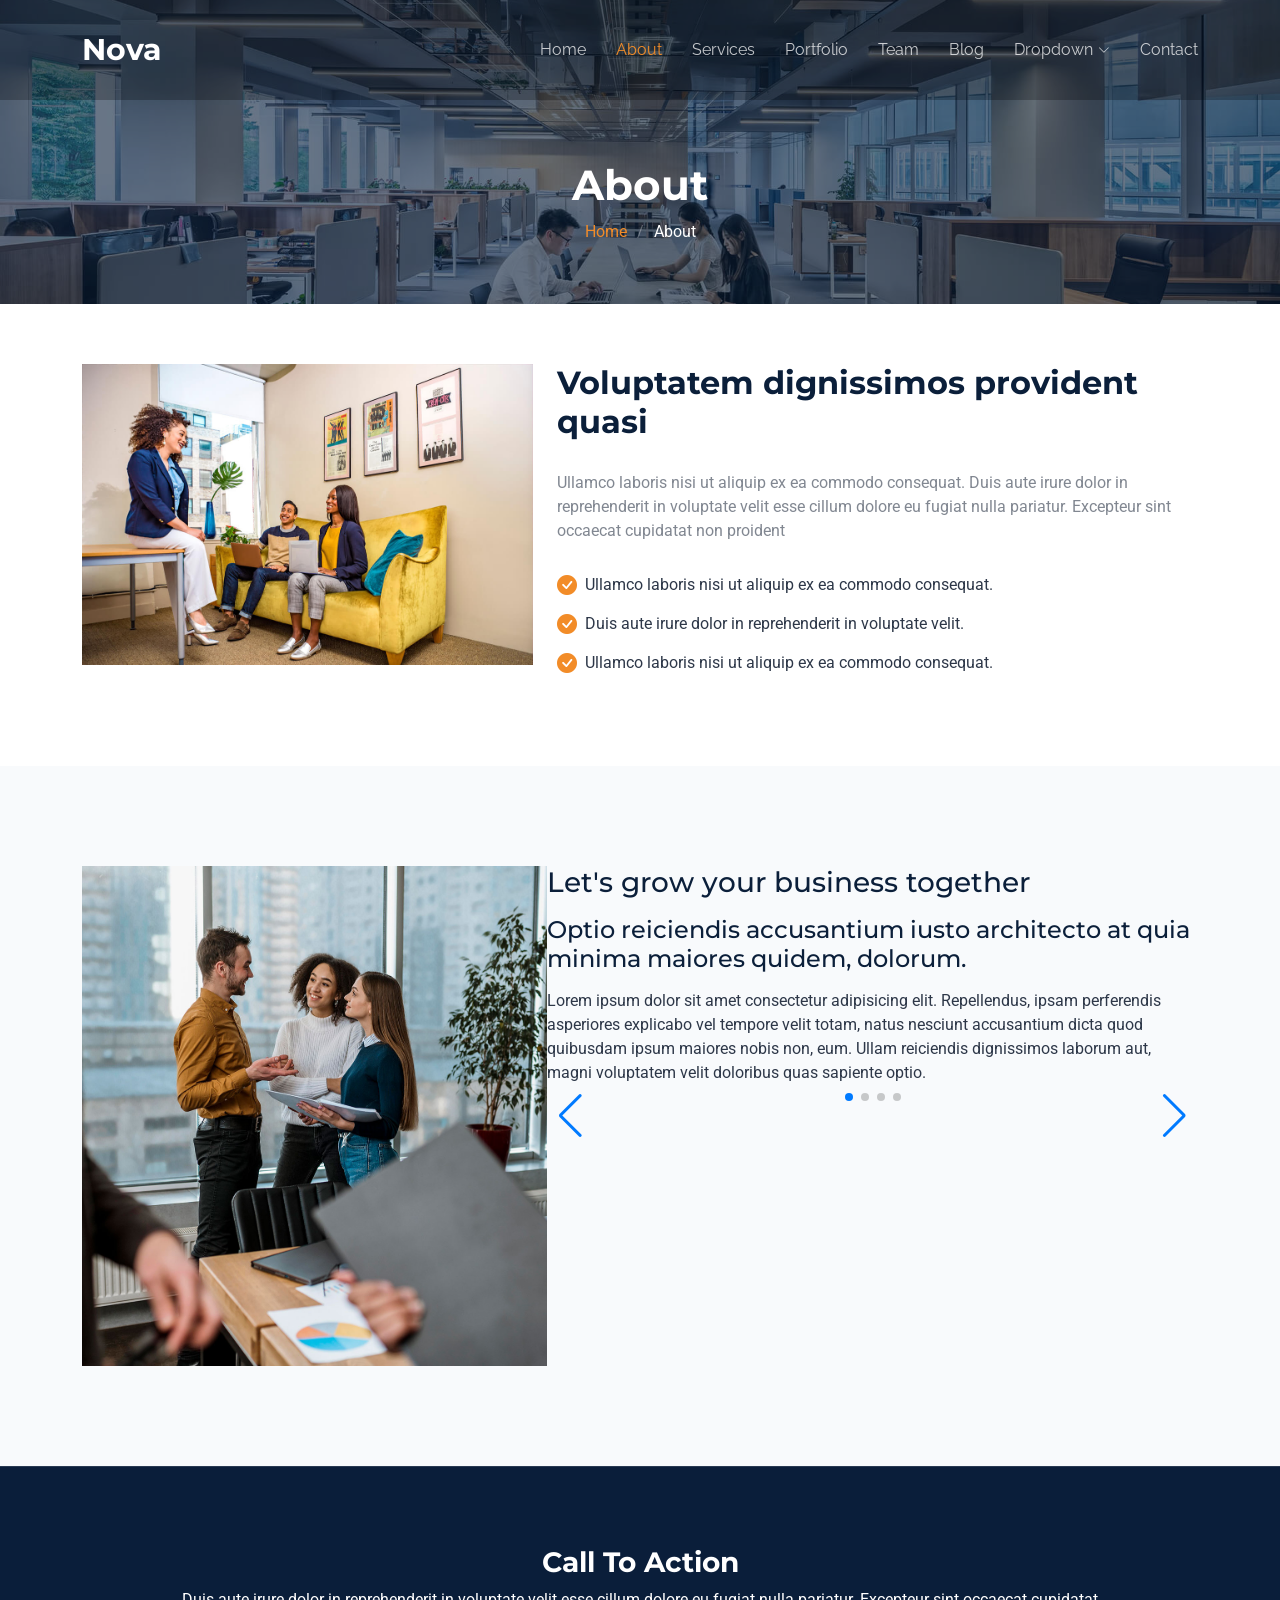
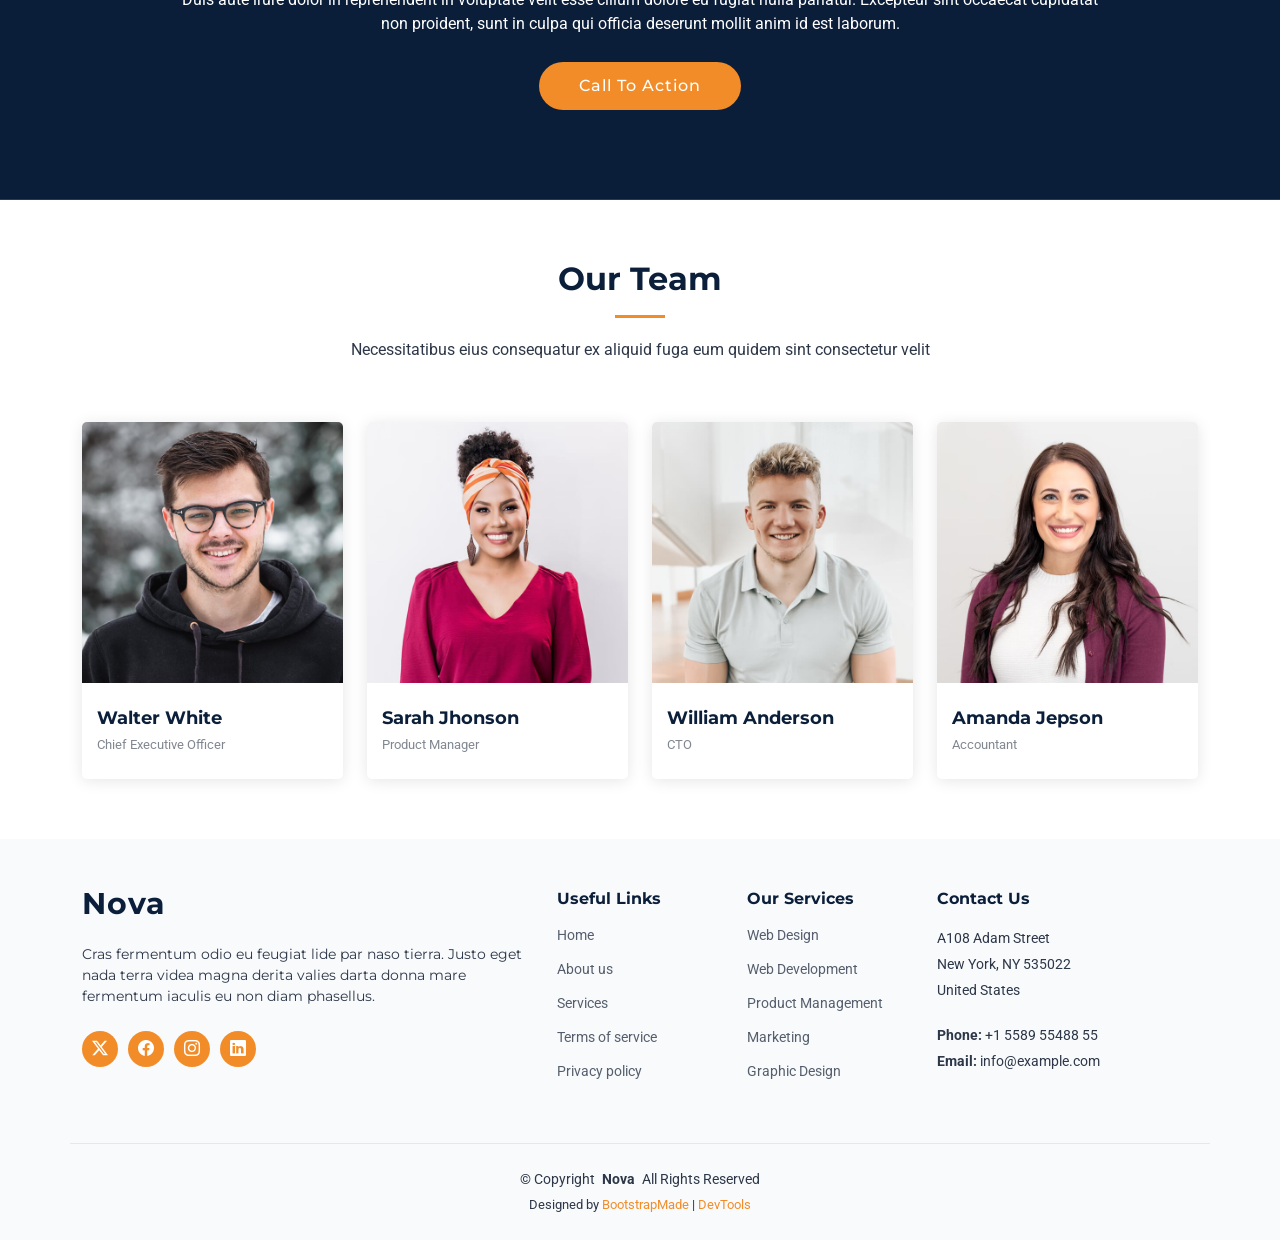
==== about.html @ e7bda5a2 "Added all project files" ====
<!DOCTYPE html>
<html lang="en">

<head>
  <meta charset="utf-8">
  <meta content="width=device-width, initial-scale=1.0" name="viewport">
  <title>About - Nova Bootstrap Template</title>
  <meta name="description" content="">
  <meta name="keywords" content="">

  <!-- Favicons -->
  <link href="assets/img/favicon.png" rel="icon">
  <link href="assets/img/apple-touch-icon.png" rel="apple-touch-icon">

  <!-- Fonts -->
  <link href="https://fonts.googleapis.com" rel="preconnect">
  <link href="https://fonts.gstatic.com" rel="preconnect" crossorigin>
  <link href="https://fonts.googleapis.com/css2?family=Roboto:ital,wght@0,100;0,300;0,400;0,500;0,700;0,900;1,100;1,300;1,400;1,500;1,700;1,900&family=Montserrat:ital,wght@0,100;0,200;0,300;0,400;0,500;0,600;0,700;0,800;0,900;1,100;1,200;1,300;1,400;1,500;1,600;1,700;1,800;1,900&family=Raleway:ital,wght@0,100;0,200;0,300;0,400;0,500;0,600;0,700;0,800;0,900;1,100;1,200;1,300;1,400;1,500;1,600;1,700;1,800;1,900&display=swap" rel="stylesheet">

  <!-- Vendor CSS Files -->
  <link href="assets/vendor/bootstrap/css/bootstrap.min.css" rel="stylesheet">
  <link href="assets/vendor/bootstrap-icons/bootstrap-icons.css" rel="stylesheet">
  <link href="assets/vendor/aos/aos.css" rel="stylesheet">
  <link href="assets/vendor/glightbox/css/glightbox.min.css" rel="stylesheet">
  <link href="assets/vendor/swiper/swiper-bundle.min.css" rel="stylesheet">

  <!-- Main CSS File -->
  <link href="assets/css/main.css" rel="stylesheet">

  <!-- =======================================================
  * Template Name: Nova
  * Template URL: https://bootstrapmade.com/nova-bootstrap-business-template/
  * Updated: Aug 07 2024 with Bootstrap v5.3.3
  * Author: BootstrapMade.com
  * License: https://bootstrapmade.com/license/
  ======================================================== -->
</head>

<body class="about-page">

  <header id="header" class="header d-flex align-items-center fixed-top">
    <div class="container-fluid container-xl position-relative d-flex align-items-center justify-content-between">

      <a href="index.html" class="logo d-flex align-items-center">
        <!-- Uncomment the line below if you also wish to use an image logo -->
        <!-- <img src="assets/img/logo.png" alt=""> -->
        <h1 class="sitename">Nova</h1>
      </a>

      <nav id="navmenu" class="navmenu">
        <ul>
          <li><a href="index.html">Home<br></a></li>
          <li><a href="about.html" class="active">About</a></li>
          <li><a href="services.html">Services</a></li>
          <li><a href="portfolio.html">Portfolio</a></li>
          <li><a href="team.html">Team</a></li>
          <li><a href="blog.html">Blog</a></li>
          <li class="dropdown"><a href="#"><span>Dropdown</span> <i class="bi bi-chevron-down toggle-dropdown"></i></a>
            <ul>
              <li><a href="#">Dropdown 1</a></li>
              <li class="dropdown"><a href="#"><span>Deep Dropdown</span> <i class="bi bi-chevron-down toggle-dropdown"></i></a>
                <ul>
                  <li><a href="#">Deep Dropdown 1</a></li>
                  <li><a href="#">Deep Dropdown 2</a></li>
                  <li><a href="#">Deep Dropdown 3</a></li>
                  <li><a href="#">Deep Dropdown 4</a></li>
                  <li><a href="#">Deep Dropdown 5</a></li>
                </ul>
              </li>
              <li><a href="#">Dropdown 2</a></li>
              <li><a href="#">Dropdown 3</a></li>
              <li><a href="#">Dropdown 4</a></li>
            </ul>
          </li>
          <li><a href="contact.html">Contact</a></li>
        </ul>
        <i class="mobile-nav-toggle d-xl-none bi bi-list"></i>
      </nav>

    </div>
  </header>

  <main class="main">

    <!-- Page Title -->
    <div class="page-title dark-background" data-aos="fade" style="background-image: url(assets/img/about-page-title-bg.jpg);">
      <div class="container">
        <h1>About</h1>
        <nav class="breadcrumbs">
          <ol>
            <li><a href="index.html">Home</a></li>
            <li class="current">About</li>
          </ol>
        </nav>
      </div>
    </div><!-- End Page Title -->

    <!-- About Section -->
    <section id="about" class="about section">

      <div class="container">

        <div class="row gy-4" data-aos="fade-up" data-aos-delay="100">
          <div class="col-lg-5">
            <img src="assets/img/about.jpg" class="img-fluid" alt="">
          </div>
          <div class="col-lg-7" data-aos="fade-up" data-aos-delay="200">
            <div class="content">
              <h3>Voluptatem dignissimos provident quasi</h3>
              <p>
                Ullamco laboris nisi ut aliquip ex ea commodo consequat. Duis aute irure dolor in reprehenderit in voluptate
                velit esse cillum dolore eu fugiat nulla pariatur. Excepteur sint occaecat cupidatat non proident
              </p>
              <ul>
                <li><i class="bi bi-check-circle-fill"></i> <span>Ullamco laboris nisi ut aliquip ex ea commodo consequat.</span></li>
                <li><i class="bi bi-check-circle-fill"></i> <span>Duis aute irure dolor in reprehenderit in voluptate velit.</span></li>
                <li><i class="bi bi-check-circle-fill"></i> <span>Ullamco laboris nisi ut aliquip ex ea commodo consequat.</span></li>
              </ul>
            </div>
          </div>
        </div>

      </div>

    </section><!-- /About Section -->

    <!-- Why Us Section -->
    <section id="why-us" class="why-us section">

      <div class="container">

        <div class="row g-0">

          <div class="col-xl-5 img-bg" data-aos="fade-up" data-aos-delay="100">
            <img src="assets/img/why-us-bg.jpg" alt="">
          </div>

          <div class="col-xl-7 slides position-relative" data-aos="fade-up" data-aos-delay="200">

            <div class="swiper init-swiper">
              <script type="application/json" class="swiper-config">
                {
                  "loop": true,
                  "speed": 600,
                  "autoplay": {
                    "delay": 5000
                  },
                  "slidesPerView": "auto",
                  "centeredSlides": true,
                  "pagination": {
                    "el": ".swiper-pagination",
                    "type": "bullets",
                    "clickable": true
                  },
                  "navigation": {
                    "nextEl": ".swiper-button-next",
                    "prevEl": ".swiper-button-prev"
                  }
                }
              </script>
              <div class="swiper-wrapper">

                <div class="swiper-slide">
                  <div class="item">
                    <h3 class="mb-3">Let's grow your business together</h3>
                    <h4 class="mb-3">Optio reiciendis accusantium iusto architecto at quia minima maiores quidem, dolorum.</h4>
                    <p>Lorem ipsum dolor sit amet consectetur adipisicing elit. Repellendus, ipsam perferendis asperiores explicabo vel tempore velit totam, natus nesciunt accusantium dicta quod quibusdam ipsum maiores nobis non, eum. Ullam reiciendis dignissimos laborum aut, magni voluptatem velit doloribus quas sapiente optio.</p>
                  </div>
                </div><!-- End slide item -->

                <div class="swiper-slide">
                  <div class="item">
                    <h3 class="mb-3">Unde perspiciatis ut repellat dolorem</h3>
                    <h4 class="mb-3">Amet cumque nam sed voluptas doloribus iusto. Dolorem eos aliquam quis.</h4>
                    <p>Dolorem quia fuga consectetur voluptatem. Earum consequatur nulla maxime necessitatibus cum accusamus. Voluptatem dolorem ut numquam dolorum delectus autem veritatis facilis. Et ea ut repellat ea. Facere est dolores fugiat dolor.</p>
                  </div>
                </div><!-- End slide item -->

                <div class="swiper-slide">
                  <div class="item">
                    <h3 class="mb-3">Aliquid non alias minus</h3>
                    <h4 class="mb-3">Necessitatibus voluptatibus explicabo dolores a vitae voluptatum.</h4>
                    <p>Neque voluptates aut. Soluta aut perspiciatis porro deserunt. Voluptate ut itaque velit. Aut consectetur voluptatem aspernatur sequi sit laborum. Voluptas enim dolorum fugiat aut.</p>
                  </div>
                </div><!-- End slide item -->

                <div class="swiper-slide">
                  <div class="item">
                    <h3 class="mb-3">Necessitatibus suscipit non voluptatem quibusdam</h3>
                    <h4 class="mb-3">Tempora quos est ut quia adipisci ut voluptas. Deleniti laborum soluta nihil est. Eum similique neque autem ut.</h4>
                    <p>Ut rerum et autem vel. Et rerum molestiae aut sit vel incidunt sit at voluptatem. Saepe dolorem et sed voluptate impedit. Ad et qui sint at qui animi animi rerum.</p>
                  </div>
                </div><!-- End slide item -->

              </div>
              <div class="swiper-pagination"></div>
            </div>

            <div class="swiper-button-prev"></div>
            <div class="swiper-button-next"></div>
          </div>

        </div>

      </div>

    </section><!-- /Why Us Section -->

    <!-- Call To Action Section -->
    <section id="call-to-action" class="call-to-action section dark-background">

      <img src="assets/img/cta-bg.jpg" alt="">

      <div class="container">
        <div class="row justify-content-center" data-aos="zoom-in" data-aos-delay="100">
          <div class="col-xl-10">
            <div class="text-center">
              <h3>Call To Action</h3>
              <p>Duis aute irure dolor in reprehenderit in voluptate velit esse cillum dolore eu fugiat nulla pariatur. Excepteur sint occaecat cupidatat non proident, sunt in culpa qui officia deserunt mollit anim id est laborum.</p>
              <a class="cta-btn" href="#">Call To Action</a>
            </div>
          </div>
        </div>
      </div>

    </section><!-- /Call To Action Section -->

    <!-- Team Section -->
    <section id="team" class="team section">

      <!-- Section Title -->
      <div class="container section-title" data-aos="fade-up">
        <h2>Our Team</h2>
        <p>Necessitatibus eius consequatur ex aliquid fuga eum quidem sint consectetur velit</p>
      </div><!-- End Section Title -->

      <div class="container">

        <div class="row gy-4">

          <div class="col-lg-3 col-md-6 d-flex align-items-stretch" data-aos="fade-up" data-aos-delay="100">
            <div class="team-member">
              <div class="member-img">
                <img src="assets/img/team/team-1.jpg" class="img-fluid" alt="">
                <div class="social">
                  <a href=""><i class="bi bi-twitter-x"></i></a>
                  <a href=""><i class="bi bi-facebook"></i></a>
                  <a href=""><i class="bi bi-instagram"></i></a>
                  <a href=""><i class="bi bi-linkedin"></i></a>
                </div>
              </div>
              <div class="member-info">
                <h4>Walter White</h4>
                <span>Chief Executive Officer</span>
              </div>
            </div>
          </div><!-- End Team Member -->

          <div class="col-lg-3 col-md-6 d-flex align-items-stretch" data-aos="fade-up" data-aos-delay="200">
            <div class="team-member">
              <div class="member-img">
                <img src="assets/img/team/team-2.jpg" class="img-fluid" alt="">
                <div class="social">
                  <a href=""><i class="bi bi-twitter-x"></i></a>
                  <a href=""><i class="bi bi-facebook"></i></a>
                  <a href=""><i class="bi bi-instagram"></i></a>
                  <a href=""><i class="bi bi-linkedin"></i></a>
                </div>
              </div>
              <div class="member-info">
                <h4>Sarah Jhonson</h4>
                <span>Product Manager</span>
              </div>
            </div>
          </div><!-- End Team Member -->

          <div class="col-lg-3 col-md-6 d-flex align-items-stretch" data-aos="fade-up" data-aos-delay="300">
            <div class="team-member">
              <div class="member-img">
                <img src="assets/img/team/team-3.jpg" class="img-fluid" alt="">
                <div class="social">
                  <a href=""><i class="bi bi-twitter-x"></i></a>
                  <a href=""><i class="bi bi-facebook"></i></a>
                  <a href=""><i class="bi bi-instagram"></i></a>
                  <a href=""><i class="bi bi-linkedin"></i></a>
                </div>
              </div>
              <div class="member-info">
                <h4>William Anderson</h4>
                <span>CTO</span>
              </div>
            </div>
          </div><!-- End Team Member -->

          <div class="col-lg-3 col-md-6 d-flex align-items-stretch" data-aos="fade-up" data-aos-delay="400">
            <div class="team-member">
              <div class="member-img">
                <img src="assets/img/team/team-4.jpg" class="img-fluid" alt="">
                <div class="social">
                  <a href=""><i class="bi bi-twitter-x"></i></a>
                  <a href=""><i class="bi bi-facebook"></i></a>
                  <a href=""><i class="bi bi-instagram"></i></a>
                  <a href=""><i class="bi bi-linkedin"></i></a>
                </div>
              </div>
              <div class="member-info">
                <h4>Amanda Jepson</h4>
                <span>Accountant</span>
              </div>
            </div>
          </div><!-- End Team Member -->

        </div>

      </div>

    </section><!-- /Team Section -->

  </main>

  <footer id="footer" class="footer light-background">

    <div class="footer-top">
      <div class="container">
        <div class="row gy-4">
          <div class="col-lg-5 col-md-12 footer-about">
            <a href="index.html" class="logo d-flex align-items-center">
              <span class="sitename">Nova</span>
            </a>
            <p>Cras fermentum odio eu feugiat lide par naso tierra. Justo eget nada terra videa magna derita valies darta donna mare fermentum iaculis eu non diam phasellus.</p>
            <div class="social-links d-flex mt-4">
              <a href=""><i class="bi bi-twitter-x"></i></a>
              <a href=""><i class="bi bi-facebook"></i></a>
              <a href=""><i class="bi bi-instagram"></i></a>
              <a href=""><i class="bi bi-linkedin"></i></a>
            </div>
          </div>

          <div class="col-lg-2 col-6 footer-links">
            <h4>Useful Links</h4>
            <ul>
              <li><a href="#">Home</a></li>
              <li><a href="#">About us</a></li>
              <li><a href="#">Services</a></li>
              <li><a href="#">Terms of service</a></li>
              <li><a href="#">Privacy policy</a></li>
            </ul>
          </div>

          <div class="col-lg-2 col-6 footer-links">
            <h4>Our Services</h4>
            <ul>
              <li><a href="#">Web Design</a></li>
              <li><a href="#">Web Development</a></li>
              <li><a href="#">Product Management</a></li>
              <li><a href="#">Marketing</a></li>
              <li><a href="#">Graphic Design</a></li>
            </ul>
          </div>

          <div class="col-lg-3 col-md-12 footer-contact text-center text-md-start">
            <h4>Contact Us</h4>
            <p>A108 Adam Street</p>
            <p>New York, NY 535022</p>
            <p>United States</p>
            <p class="mt-4"><strong>Phone:</strong> <span>+1 5589 55488 55</span></p>
            <p><strong>Email:</strong> <span>info@example.com</span></p>
          </div>

        </div>
      </div>
    </div>

    <div class="container copyright text-center">
      <p>© <span>Copyright</span> <strong class="px-1 sitename">Nova</strong> <span>All Rights Reserved</span></p>
      <div class="credits">
        <!-- All the links in the footer should remain intact. -->
        <!-- You can delete the links only if you've purchased the pro version. -->
        <!-- Licensing information: https://bootstrapmade.com/license/ -->
        <!-- Purchase the pro version with working PHP/AJAX contact form: [buy-url] -->
        Designed by <a href="https://bootstrapmade.com/">BootstrapMade</a> | <a href="https://bootstrapmade.com/tools/">DevTools</a>
      </div>
    </div>

  </footer>

  <!-- Scroll Top -->
  <a href="#" id="scroll-top" class="scroll-top d-flex align-items-center justify-content-center"><i class="bi bi-arrow-up-short"></i></a>

  <!-- Preloader -->
  <div id="preloader"></div>

  <!-- Vendor JS Files -->
  <script src="assets/vendor/bootstrap/js/bootstrap.bundle.min.js"></script>
  <script src="assets/vendor/php-email-form/validate.js"></script>
  <script src="assets/vendor/aos/aos.js"></script>
  <script src="assets/vendor/glightbox/js/glightbox.min.js"></script>
  <script src="assets/vendor/swiper/swiper-bundle.min.js"></script>
  <script src="assets/vendor/imagesloaded/imagesloaded.pkgd.min.js"></script>
  <script src="assets/vendor/isotope-layout/isotope.pkgd.min.js"></script>

  <!-- Main JS File -->
  <script src="assets/js/main.js"></script>

</body>

</html>
---- assets/css/main.css ----
/**
* Template Name: Nova
* Template URL: https://bootstrapmade.com/nova-bootstrap-business-template/
* Updated: Aug 07 2024 with Bootstrap v5.3.3
* Author: BootstrapMade.com
* License: https://bootstrapmade.com/license/
*/

/*--------------------------------------------------------------
# Font & Color Variables
# Help: https://bootstrapmade.com/color-system/
--------------------------------------------------------------*/
/* Fonts */
:root {
  --default-font: "Roboto",  system-ui, -apple-system, "Segoe UI", Roboto, "Helvetica Neue", Arial, "Noto Sans", "Liberation Sans", sans-serif, "Apple Color Emoji", "Segoe UI Emoji", "Segoe UI Symbol", "Noto Color Emoji";
  --heading-font: "Montserrat",  sans-serif;
  --nav-font: "Raleway",  sans-serif;
}

/* =======================================================
   GLOBAL COLORS - KING ALLOY METALS BRAND THEME
======================================================= */
:root { 
  --background-color: #ffffff;      /* Main page background */
  --default-color: #2d3748;         /* Default text color */
  --heading-color: #0b1f3a;         /* Strong industrial navy headings */
  --accent-color: #f28c28;          /* LOGO ORANGE - main brand accent */
  --surface-color: #ffffff;         /* Cards / boxed sections */
  --contrast-color: #ffffff;        /* Text on dark backgrounds */
}

/* =======================================================
   NAVIGATION COLORS
======================================================= */
:root {
  --nav-color: rgba(255, 255, 255, 0.75);  /* Default menu text */
  --nav-hover-color: #f28c28;              /* Orange hover */
  
  --nav-mobile-background-color: #ffffff;

  --nav-dropdown-background-color: #ffffff;
  --nav-dropdown-color: #1f2937;
  --nav-dropdown-hover-color: #f28c28;
}

/* =======================================================
   LIGHT SECTION PRESET
======================================================= */
.light-background {
  --background-color: #f8fafc;
  --surface-color: #ffffff;
}

/* =======================================================
   DARK SECTION PRESET (INDUSTRIAL NAVY)
======================================================= */
.dark-background {
  --background-color: #0b1f3a;
  --default-color: #ffffff;
  --heading-color: #ffffff;
  --surface-color: #132b4d;
  --contrast-color: #ffffff;
}


/* Smooth scroll */
:root {
  scroll-behavior: smooth;
}

/*--------------------------------------------------------------
# General Styling & Shared Classes
--------------------------------------------------------------*/
body {
  color: var(--default-color);
  background-color: var(--background-color);
  font-family: var(--default-font);
}

a {
  color: var(--accent-color);
  text-decoration: none;
  transition: 0.3s;
}

a:hover {
  color: color-mix(in srgb, var(--accent-color), transparent 25%);
  text-decoration: none;
}

h1,
h2,
h3,
h4,
h5,
h6 {
  color: var(--heading-color);
  font-family: var(--heading-font);
}

/* PHP Email Form Messages
------------------------------*/
.php-email-form .error-message {
  display: none;
  background: #df1529;
  color: #ffffff;
  text-align: left;
  padding: 15px;
  margin-bottom: 24px;
  font-weight: 600;
}

.php-email-form .sent-message {
  display: none;
  color: #ffffff;
  background: #059652;
  text-align: center;
  padding: 15px;
  margin-bottom: 24px;
  font-weight: 600;
}

.php-email-form .loading {
  display: none;
  background: var(--surface-color);
  text-align: center;
  padding: 15px;
  margin-bottom: 24px;
}

.php-email-form .loading:before {
  content: "";
  display: inline-block;
  border-radius: 50%;
  width: 24px;
  height: 24px;
  margin: 0 10px -6px 0;
  border: 3px solid var(--accent-color);
  border-top-color: var(--surface-color);
  animation: php-email-form-loading 1s linear infinite;
}

@keyframes php-email-form-loading {
  0% {
    transform: rotate(0deg);
  }

  100% {
    transform: rotate(360deg);
  }
}

/*--------------------------------------------------------------
# Global Header
--------------------------------------------------------------*/
.header {
  --background-color: rgba(0,0,0,0.25);
  --heading-color: #ffffff;
  color: var(--default-color);
  background-color: var(--background-color);
  padding: 20px 0;              /* reduced padding */
  transition: all 0.5s;
  z-index: 997;
}

.header .logo {
  display: flex;
  align-items: center;
  line-height: 1;
}

.header .logo img {
  height: 140px;      /* normal size */
  width: auto;
  transition: all 0.3s ease;
}

.scrolled .header .logo img {
  height: 70px;       /* smaller on scroll */
}



.header .logo h1 {
  font-size: 30px;
  margin: 0;
  font-weight: 700;
  color: var(--heading-color);
}

.scrolled .header {
  box-shadow: 0px 0 18px rgba(0, 0, 0, 0.1);
}
/*

.header .logo h1 {
  font-size: 30px;
  margin: 0;
  font-weight: 700;
  color: var(--heading-color);
}

.scrolled .header {
  box-shadow: 0px 0 18px rgba(0, 0, 0, 0.1);
}

/* Global Header on Scroll
------------------------------*
.scrolled .header {
  --background-color: rgba(23, 40, 59, 0.9);
}

/*--------------------------------------------------------------
# Navigation Menu
--------------------------------------------------------------*/
/* Navmenu - Desktop */
@media (min-width: 1200px) {
  .navmenu {
    padding: 0;
  }

  .navmenu ul {
    margin: 0;
    padding: 0;
    display: flex;
    list-style: none;
    align-items: center;
  }

  .navmenu li {
    position: relative;
  }

  .navmenu a,
  .navmenu a:focus {
    color: var(--nav-color);
    padding: 18px 15px;
    font-size: 16px;
    font-family: var(--nav-font);
    font-weight: 400;
    display: flex;
    align-items: center;
    justify-content: space-between;
    white-space: nowrap;
    transition: 0.3s;
  }

  .navmenu a i,
  .navmenu a:focus i {
    font-size: 12px;
    line-height: 0;
    margin-left: 5px;
    transition: 0.3s;
  }

  .navmenu li:last-child a {
    padding-right: 0;
  }

  .navmenu li:hover>a,
  .navmenu .active,
  .navmenu .active:focus {
    color: var(--nav-hover-color);
  }

  .navmenu .dropdown ul {
    margin: 0;
    padding: 10px 0;
    background: var(--nav-dropdown-background-color);
    display: block;
    position: absolute;
    visibility: hidden;
    left: 14px;
    top: 130%;
    opacity: 0;
    transition: 0.3s;
    border-radius: 0;
    z-index: 99;
    box-shadow: 0px 0px 30px rgba(0, 0, 0, 0.1);
  }

  .navmenu .dropdown ul li {
    min-width: 200px;
  }

  .navmenu .dropdown ul a {
    padding: 10px 20px;
    font-size: 15px;
    text-transform: none;
    color: var(--nav-dropdown-color);
  }

  .navmenu .dropdown ul a i {
    font-size: 12px;
  }

  .navmenu .dropdown ul a:hover,
  .navmenu .dropdown ul .active:hover,
  .navmenu .dropdown ul li:hover>a {
    color: var(--nav-dropdown-hover-color);
  }

  .navmenu .dropdown:hover>ul {
    opacity: 1;
    top: 100%;
    visibility: visible;
  }

  .navmenu .dropdown .dropdown ul {
    top: 0;
    left: -90%;
    visibility: hidden;
  }

  .navmenu .dropdown .dropdown:hover>ul {
    opacity: 1;
    top: 0;
    left: -100%;
    visibility: visible;
  }
}

/* Navmenu - Mobile */
@media (max-width: 1199px) {
  .mobile-nav-toggle {
    color: var(--nav-color);
    font-size: 28px;
    line-height: 0;
    margin-right: 10px;
    cursor: pointer;
    transition: color 0.3s;
  }

  .navmenu {
    padding: 0;
    z-index: 9997;
  }

  .navmenu ul {
    display: none;
    list-style: none;
    position: absolute;
    inset: 60px 20px 20px 20px;
    padding: 10px 0;
    margin: 0;
    border-radius: 6px;
    background-color: var(--nav-mobile-background-color);
    overflow-y: auto;
    transition: 0.3s;
    z-index: 9998;
    box-shadow: 0px 0px 30px rgba(0, 0, 0, 0.1);
  }

  .navmenu a,
  .navmenu a:focus {
    color: var(--nav-dropdown-color);
    padding: 10px 20px;
    font-family: var(--nav-font);
    font-size: 17px;
    font-weight: 500;
    display: flex;
    align-items: center;
    justify-content: space-between;
    white-space: nowrap;
    transition: 0.3s;
  }

  .navmenu a i,
  .navmenu a:focus i {
    font-size: 12px;
    line-height: 0;
    margin-left: 5px;
    width: 30px;
    height: 30px;
    display: flex;
    align-items: center;
    justify-content: center;
    border-radius: 50%;
    transition: 0.3s;
    background-color: color-mix(in srgb, var(--accent-color), transparent 90%);
  }

  .navmenu a i:hover,
  .navmenu a:focus i:hover {
    background-color: var(--accent-color);
    color: var(--contrast-color);
  }

  .navmenu a:hover,
  .navmenu .active,
  .navmenu .active:focus {
    color: var(--nav-dropdown-hover-color);
  }

  .navmenu .active i,
  .navmenu .active:focus i {
    background-color: var(--accent-color);
    color: var(--contrast-color);
    transform: rotate(180deg);
  }

  .navmenu .dropdown ul {
    position: static;
    display: none;
    z-index: 99;
    padding: 10px 0;
    margin: 10px 20px;
    background-color: var(--nav-dropdown-background-color);
    border: 1px solid color-mix(in srgb, var(--default-color), transparent 90%);
    box-shadow: none;
    transition: all 0.5s ease-in-out;
  }

  .navmenu .dropdown ul ul {
    background-color: rgba(33, 37, 41, 0.1);
  }

  .navmenu .dropdown>.dropdown-active {
    display: block;
    background-color: rgba(33, 37, 41, 0.03);
  }

  .mobile-nav-active {
    overflow: hidden;
  }

  .mobile-nav-active .mobile-nav-toggle {
    color: #fff;
    position: absolute;
    font-size: 32px;
    top: 15px;
    right: 15px;
    margin-right: 0;
    z-index: 9999;
  }

  .mobile-nav-active .navmenu {
    position: fixed;
    overflow: hidden;
    inset: 0;
    background: rgba(33, 37, 41, 0.8);
    transition: 0.3s;
  }

  .mobile-nav-active .navmenu>ul {
    display: block;
  }
}

/*--------------------------------------------------------------
# Global Footer
--------------------------------------------------------------*/
.footer {
  color: var(--default-color);
  background-color: var(--background-color);
  font-size: 14px;
  position: relative;
}

.footer .footer-top {
  padding-top: 50px;
}

.footer .footer-about .logo {
  line-height: 1;
  margin-bottom: 25px;
}

.footer .footer-about .logo img {
  max-height: 40px;
  margin-right: 6px;
}

.footer .footer-about .logo span {
  color: var(--heading-color);
  font-size: 30px;
  font-weight: 700;
  letter-spacing: 1px;
  font-family: var(--heading-font);
}

.footer .footer-about p {
  font-size: 14px;
  font-family: var(--heading-font);
}

.footer .social-links a {
  color: var(--contrast-color);
  background-color: var(--accent-color);
  display: flex;
  align-items: center;
  justify-content: center;
  width: 36px;
  height: 36px;
  border-radius: 50%;
  font-size: 16px;
  margin-right: 10px;
  transition: 0.3s;
}

.footer .social-links a:hover {
  color: var(--contrast-color);
  background-color: color-mix(in srgb, var(--accent-color) 90%, black 15%);
}

.footer h4 {
  font-size: 16px;
  font-weight: bold;
  position: relative;
  padding-bottom: 12px;
}

.footer .footer-links {
  margin-bottom: 30px;
}

.footer .footer-links ul {
  list-style: none;
  padding: 0;
  margin: 0;
}

.footer .footer-links ul i {
  padding-right: 2px;
  font-size: 12px;
  line-height: 0;
}

.footer .footer-links ul li {
  padding: 10px 0;
  display: flex;
  align-items: center;
}

.footer .footer-links ul li:first-child {
  padding-top: 0;
}

.footer .footer-links ul a {
  color: color-mix(in srgb, var(--default-color), transparent 20%);
  display: inline-block;
  line-height: 1;
}

.footer .footer-links ul a:hover {
  color: var(--accent-color);
}

.footer .footer-contact p {
  margin-bottom: 5px;
}

.footer .copyright {
  border-top: 1px solid color-mix(in srgb, var(--accent-color), transparent 80%);
  margin-top: 25px;
  padding-top: 25px;
  padding-bottom: 25px;
}

.footer .copyright p {
  margin-bottom: 0;
}

.footer .credits {
  margin-top: 5px;
  font-size: 13px;
}

/*--------------------------------------------------------------
# Preloader
--------------------------------------------------------------*/
#preloader {
  position: fixed;
  inset: 0;
  z-index: 9999;
  overflow: hidden;
  background-color: var(--background-color);
  transition: all 0.6s ease-out;
}

#preloader:before {
  content: "";
  position: fixed;
  top: calc(50% - 30px);
  left: calc(50% - 30px);
  border: 6px solid var(--accent-color);
  border-top-color: color-mix(in srgb, var(--accent-color), transparent 90%);
  border-radius: 50%;
  width: 60px;
  height: 60px;
  animation: animate-preloader 1s linear infinite;
}

@keyframes animate-preloader {
  0% {
    transform: rotate(0deg);
  }

  100% {
    transform: rotate(360deg);
  }
}

/*--------------------------------------------------------------
# Scroll Top Button
--------------------------------------------------------------*/
.scroll-top {
  position: fixed;
  visibility: hidden;
  opacity: 0;
  right: 15px;
  bottom: 15px;
  z-index: 99999;
  background-color: var(--accent-color);
  width: 40px;
  height: 40px;
  border-radius: 4px;
  transition: all 0.4s;
}

.scroll-top i {
  font-size: 24px;
  color: var(--contrast-color);
  line-height: 0;
}

.scroll-top:hover {
  background-color: color-mix(in srgb, var(--accent-color), transparent 20%);
  color: var(--contrast-color);
}

.scroll-top.active {
  visibility: visible;
  opacity: 1;
}

/*--------------------------------------------------------------
# Disable aos animation delay on mobile devices
--------------------------------------------------------------*/
@media screen and (max-width: 768px) {
  [data-aos-delay] {
    transition-delay: 0 !important;
  }
}

/*--------------------------------------------------------------
# Global Page Titles & Breadcrumbs
--------------------------------------------------------------*/
.page-title {
  color: var(--default-color);
  background-color: var(--background-color);
  background-size: cover;
  background-position: center;
  background-repeat: no-repeat;
  padding: 160px 0 60px 0;
  text-align: center;
  position: relative;
}

.page-title:before {
  content: "";
  background-color: color-mix(in srgb, var(--background-color), transparent 40%);
  position: absolute;
  inset: 0;
}

.page-title .container {
  position: relative;
}

.page-title h1 {
  font-size: 42px;
  font-weight: 700;
  margin-bottom: 10px;
}

.page-title .breadcrumbs ol {
  display: flex;
  flex-wrap: wrap;
  list-style: none;
  justify-content: center;
  padding: 0;
  margin: 0;
  font-size: 16px;
  font-weight: 400;
}

.page-title .breadcrumbs ol li+li {
  padding-left: 10px;
}

.page-title .breadcrumbs ol li+li::before {
  content: "/";
  display: inline-block;
  padding-right: 10px;
  color: color-mix(in srgb, var(--default-color), transparent 70%);
}

/*--------------------------------------------------------------
# Global Sections
--------------------------------------------------------------*/
section,
.section {
  color: var(--default-color);
  background-color: var(--background-color);
  padding: 60px 0;
  scroll-margin-top: 100px;
  overflow: clip;
}

@media (max-width: 1199px) {

  section,
  .section {
    scroll-margin-top: 66px;
  }
}

/*--------------------------------------------------------------
# Global Section Titles
--------------------------------------------------------------*/
.section-title {
  text-align: center;
  padding-bottom: 60px;
  position: relative;
}

.section-title h2 {
  font-size: 32px;
  font-weight: 700;
  margin-bottom: 20px;
  padding-bottom: 20px;
  position: relative;
}

.section-title h2:after {
  content: "";
  position: absolute;
  display: block;
  width: 50px;
  height: 3px;
  background: var(--accent-color);
  left: 0;
  right: 0;
  bottom: 0;
  margin: auto;
}

.section-title p {
  margin-bottom: 0;
}

/*--------------------------------------------------------------
# Hero Section
--------------------------------------------------------------*/

.hero {
  width: 100%;
  min-height: 100vh;
  position: relative;
  padding: 140px 0 80px;
  display: flex;
  align-items: center;
}

/* LEFT DARK INDUSTRIAL PANEL */
@media (min-width: 1200px) {
  .hero:after {
    content: "";
    position: absolute;
    top: 0;
    bottom: 0;
    width: 46%;
    background: linear-gradient(
      90deg,
      rgba(4,18,38,0.95) 0%,
      rgba(4,18,38,0.92) 60%,
      rgba(4,18,38,0.7) 100%
    );
    z-index: 2;
  }
}

/* GLOBAL DARK OVERLAY */
.hero:before {
  content: "";
  position: absolute;
  inset: 0;
  background: rgba(0, 0, 0, 0.45);   /* neutral dark */
  z-index: 2;
}

@media (min-width: 1200px) {
  .hero:after {
    content: "";
    position: absolute;
    top: 0;
    bottom: 0;
    width: 46%;
    background: linear-gradient(
      90deg,
      rgba(0,0,0,0.88) 0%,
      rgba(0,0,0,0.75) 55%,
      rgba(0,0,0,0.45) 100%
    );
    z-index: 2;
  }
}

.hero img {
  position: absolute;
  inset: 0;
  width: 100%;
  height: 100%;
  object-fit: cover;
  z-index: 1;
}

.hero .container {
  position: relative;
  z-index: 3;
}

/* TEXT */
.hero h1 {
  font-size: 58px;
  font-weight: 700;
  line-height: 1.1;
  color: #fff;
  margin-bottom: 22px;
}

.hero-subtitle {
  font-size: 20px;
  line-height: 1.7;
  color: rgba(255,255,255,0.85);
  max-width: 520px;
  margin-bottom: 35px;
}

/* BUTTON */
.hero .btn-get-started {
  color: #fff;
  background: var(--accent-color);
  font-weight: 600;
  font-size: 15px;
  letter-spacing: 1px;
  padding: 13px 32px;
  border-radius: 50px;
  transition: 0.3s;
}

.hero .btn-get-started:hover {
  background: #ff9d3b;
}

/* MOBILE */
@media (max-width: 768px) {

  .hero {
    padding: 120px 0 60px;
    text-align: left;
  }

  .hero h1 {
    font-size: 36px;
    line-height: 1.2;
  }

  .hero-subtitle {
    font-size: 16px;
    line-height: 1.6;
  }
}

/*--------------------------------------------------------------
# Why Us Section
--------------------------------------------------------------*/

.why-us {
  padding: 100px 0;
  background: #f8fafc;
}

/* LEFT IMAGE */
.why-us .img-bg {
  min-height: 500px;
  position: relative;
}

.why-us .img-bg img {
  position: absolute;
  inset: 0;
  width: 100%;
  height: 100%;
  object-fit: cover;
}

/* RIGHT CONTENT SIDE */
.why-us .content {
  background: #ffffff;
  padding: 60px;
  height: 100%;
}

/* HEADING */
.why-us h2 {
  font-size: 40px;
  font-weight: 700;
  color: var(--heading-color);
  margin-bottom: 20px;
}

/* SUBTITLE */
.why-us .subtitle {
  font-size: 17px;
  line-height: 1.7;
  color: #4b5563;
  margin-bottom: 35px;
}

/* GRID ITEMS */
.why-grid {
  display: grid;
  grid-template-columns: 1fr 1fr;
  gap: 24px;
}

.why-item {
  background: #f9fafb;
  padding: 22px;
  border-left: 4px solid var(--accent-color);
  border-radius: 6px;
}

.why-item h3 {
  font-size: 18px;
  font-weight: 600;
  color: var(--heading-color);
  margin-bottom: 10px;
}

.why-item p {
  margin: 0;
  font-size: 15px;
  color: #4b5563;
  line-height: 1.6;
}

/* RESPONSIVE */
@media (max-width: 992px) {

  .why-us .content {
    padding: 40px 25px;
  }

  .why-grid {
    grid-template-columns: 1fr;
  }

  .why-us h2 {
    font-size: 30px;
  }
}

/*--------------------------------------------------------------
# Services Section
--------------------------------------------------------------*/
.services .service-item {
  position: relative;
  height: 100%;
  margin-bottom: 30px;
}

.services .service-item .icon {
  margin-right: 20px;
}

.services .service-item .icon i {
  color: var(--accent-color);
  font-size: 40px;
  line-height: 0;
  transition: 0.3s;
}

.services .service-item:hover .icon i {
  color: var(--accent-color);
}

.services .service-item .title {
  color: var(--heading-color);
  font-weight: 700;
  margin-bottom: 10px;
  font-size: 20px;
  transition: 0.3s;
}

.services .service-item .description {
  font-size: 15px;
  color: color-mix(in srgb, var(--default-color), transparent 30%);
  margin-bottom: 10px;
}

.services .service-item .readmore {
  display: flex;
  align-items: center;
  color: color-mix(in srgb, var(--default-color), transparent 50%);
  transition: 0.3s;
  font-weight: 700;
  font-size: 14px;
}

.services .service-item .readmore i {
  margin-left: 8px;
}

.services .service-item:hover .title,
.services .service-item:hover .readmore,
.services .service-item:hover .icon i {
  color: var(--accent-color);
}

/*-------------------------------------------------------------- # Call To Action Section --------------------------------------------------------------*/
.call-to-action {
	padding: 80px 0;
	position: relative;
	clip-path: inset(0);
}

.call-to-action img {
	position: fixed;
	top: 0;
	left: 0;
	display: block;
	width: 100%;
	height: 100%;
	object-fit: cover;
	z-index: 1;
}

.call-to-action:before {
	content: "";
	background: color-mix(in srgb, var(--background-color), transparent 50%);
	position: absolute;
	inset: 0;
	z-index: 2;
}

.call-to-action .container {
	position: relative;
	z-index: 3;
}

.call-to-action h3 {
	font-size: 28px;
	font-weight: 700;
	color: var(--default-color);
}

.call-to-action p {
	color: var(--default-color);
}
/* TEXT BACKGROUND EFFECT */
.call-to-action .cta-content {
  display: inline-block;
  padding: 40px 60px;
  background: rgba(0, 0, 0, 0.45);
  border-radius: 20px;
  backdrop-filter: blur(4px);
}

.call-to-action .cta-btn {
	background: var(--accent-color);
	color: var(--contrast-color);
	font-family: var(--heading-font);
	font-weight: 500;
	font-size: 16px;
	letter-spacing: 1px;
	display: inline-block;
	padding: 12px 40px;
	border-radius: 50px;
	transition: 0.5s;
	margin: 10px;
}

.call-to-action .cta-btn:hover {
	background: color-mix(in srgb, var(--accent-color) 90%, black 15%);
}
/*--------------------------------------------------------------
# Features Section
--------------------------------------------------------------*/
.features h3 {
  font-size: 32px;
  font-weight: 700;
  margin-bottom: 30px;
}
/*
.features .icon-list i {
  margin-right: 10px;
  font-size: 24px;
  line-height: 1;
}

.features .icon-list span {
  font-size: 16px;
  color: color-mix(in srgb, var(--default-color), transparent 20%);
}

.features .phone-wrap {
  position: absolute;
  right: 0;
}

@media (max-width: 768px) {
  .features .phone-wrap {
    position: relative;
  }
}

.features .phone-wrap img {
  width: 340px;
}

@media (max-width: 992px) {
  .features .phone-wrap img {
    margin-top: 30px;
  }
}

@media (max-width: 768px) {
  .features .phone-wrap img {
    width: 100%;
  }
}

.features .details {
  margin-top: 80px;
  padding: 120px 0;
  background-color: color-mix(in srgb, var(--default-color), transparent 97%);
}

.features .details h4 {
  font-size: 32px;
  font-weight: 700;
  margin-bottom: 20px;
}

.features .details p {
  margin-bottom: 20px;
  font-size: 15px;
}

.features .details .btn-get-started {
  color: var(--contrast-color);
  background-color: var(--accent-color);
  font-family: var(--heading-font);
  display: inline-block;
  font-weight: 500;
  font-size: 15px;
  letter-spacing: 1px;
  padding: 10px 32px;
  border-radius: 50px;
  transition: 0.5s;
}

.features .details .btn-get-started:hover {
  background: color-mix(in srgb, var(--accent-color), transparent 20%);
}---*/

/*--------------------------------------------------------------
# Recent Posts Section
--------------------------------------------------------------*
.recent-posts .post-box {
  transition: 0.3s;
  height: 100%;
  overflow: hidden;
  position: relative;
  display: flex;
  flex-direction: column;
}

.recent-posts .post-box .post-img {
  overflow: hidden;
  position: relative;
}

.recent-posts .post-box .post-img img {
  transition: 0.5s;
}

.recent-posts .post-box .meta {
  margin-top: 15px;
}

.recent-posts .post-box .meta .post-date {
  font-size: 15px;
  font-weight: 400;
  color: var(--accent-color);
}

.recent-posts .post-box .meta .post-author {
  font-size: 15px;
  font-weight: 400;
  color: color-mix(in srgb, var(--default-color), transparent 40%);
}

.recent-posts .post-box .post-title {
  color: var(--heading-color);
  font-size: 18px;
  font-weight: 700;
  margin: 15px 0 0 0;
  position: relative;
  transition: 0.3s;
}

.recent-posts .post-box p {
  margin: 15px 0 0 0;
  color: color-mix(in srgb, var(--default-color), transparent 40%);
}

.recent-posts .post-box .readmore {
  display: flex;
  align-items: center;
  font-weight: 600;
  line-height: 1;
  transition: 0.3s;
  margin-top: 15px;
}

.recent-posts .post-box .readmore i {
  line-height: 0;
  margin-left: 4px;
  font-size: 18px;
}

.recent-posts .post-box:hover .post-title {
  color: var(--accent-color);
}

.recent-posts .post-box:hover .post-img img {
  transform: scale(1.1);
} ----*/

/* ===============================
   PREMIUM PRODUCT SECTION
=================================*/

.products {
  padding: 90px 40px;
  position: relative;
  overflow: hidden;
  background: #f4f6f8;
}

/* industrial soft background glow */
.products::before {
  content: "";
  position: absolute;
  inset: 0;
  background:
    radial-gradient(circle at top left,
      rgba(13,34,56,0.08),
      transparent 45%),
    radial-gradient(circle at bottom right,
      rgba(243,143,35,0.10),
      transparent 40%);
  z-index: 0;
}

.products > * {
  position: relative;
  z-index: 1;
}

/* ===============================
   SECTION TITLE (PREMIUM LEFT)
=================================*/

.products .section-title {
  text-align: center;
  max-width: 800px;
  margin: 0 auto 45px auto;
}

.products .section-title::after {
  margin: 18px auto 0;
}


.products .section-title::before {
  display: none;
}

.products .section-title h2 {
  font-size: 44px;
  font-weight: 700;
  color: #0d2238;
  margin-bottom: 12px;
}

.products .section-title p {
  font-size: 19px;
  color: #6c757d;
  margin: 0;
}

/* industrial accent line */
.products .section-title::after {
  content: "";
  width: 90px;
  height: 3px;
  background: var(--accent-color);
  display: block;
  margin-top: 18px;
  border-radius: 3px;
}

/* ===============================
   GRID LAYOUT
=================================*/

.products-grid {
  display: grid;
  grid-template-columns: 1.6fr 1fr 1fr;
  grid-template-rows: repeat(2, 240px);
  gap: 22px;
}

.product-card.large {
  grid-row: span 2;
}

/* ===============================
   PRODUCT CARD
=================================*/

.product-card {
  position: relative;
  overflow: hidden;
  border-radius: 12px;
  cursor: pointer;
  background: #000;

  box-shadow: 0 10px 26px rgba(0,0,0,0.10);
  transition: transform 0.35s ease, box-shadow 0.35s ease;
}

.product-card:hover {
  transform: translateY(-5px);
  box-shadow: 0 18px 35px rgba(0,0,0,0.18);
}

/* ===============================
   IMAGE SLIDER
=================================*/

.product-slider {
  position: relative;
  width: 100%;
  height: 100%;
}

.product-slider img {
  position: absolute;
  inset: 0;
  width: 100%;
  height: 100%;
  object-fit: cover;
  opacity: 0;
  transition: opacity 0.7s ease, transform 0.6s ease;
}

.product-slider img.active {
  opacity: 1;
}

/* hover zoom */
.product-card:hover img.active {
  transform: scale(1.06);
}

/* ===============================
   OVERLAY
=================================*/

.product-overlay {
  position: absolute;
  inset: 0;
  background: linear-gradient(
    to top,
    rgba(0,0,0,0.6),
    rgba(0,0,0,0.1)
  );

  display: flex;
  flex-direction: column;
  justify-content: center;
  align-items: center;

  opacity: 0;
  transition: 0.4s ease;
}

.product-overlay .icon {
  display: none;
}

.product-overlay h3 {
  color: #fff;
  font-size: 22px;
  font-weight: 600;
  margin-bottom: 6px;
  transform: translateY(20px);
  transition: 0.4s;
}

.product-overlay p {
  color: rgba(255,255,255,0.85);
  font-size: 15px;
  transform: translateY(20px);
  transition: 0.4s;
}

.product-card:hover .product-overlay {
  opacity: 1;
}

.product-card:hover .product-overlay h3,
.product-card:hover .product-overlay p {
  transform: translateY(0);
}

/* ===============================
   BOTTOM LABEL
=================================*/

.product-label {
  position: absolute;
  bottom: 0;
  left: 0;
  width: 100%;

  background: rgba(0,0,0,0.50);
  backdrop-filter: blur(4px);

  color: #fff;
  padding: 12px 18px;
  font-weight: 600;
  font-size: 18px;
}

/* ===============================
   RESPONSIVE
=================================*/

@media (max-width: 992px) {

  .products-grid {
    grid-template-columns: 1fr;
  }

  .product-card.large {
    grid-row: span 1;
  }

  .product-card {
    height: 280px;
  }

  .products .section-title {
    text-align: center;
  }

  .products .section-title::after {
    margin-left: auto;
    margin-right: auto;
  }

  .products .section-title h2 {
    font-size: 34px;
  }

  .products .section-title p {
    font-size: 16px;
  }
}


/*--------------------------------------------------------------
# About Section
--------------------------------------------------------------*/
.about .content h3 {
  font-size: 2rem;
  font-weight: 700;
}

.about .content p {
  margin: 30px 0;
  color: color-mix(in srgb, var(--default-color), transparent 40%);
}

.about .content ul {
  list-style: none;
  padding: 0;
}

.about .content ul li {
  padding: 0 0 15px 0;
  font-weight: 400;
  display: flex;
}

.about .content ul i {
  color: var(--accent-color);
  font-size: 1.25rem;
  line-height: 1.2;
  margin-right: 0.5rem;
}
/* ===============================
   INDUSTRIES IMAGE CARDS
=================================*/

.industries {
  padding: 100px 0;
  background: #f8f9fa;
}

.industries-grid {
  display: grid;
  grid-template-columns: repeat(3, 1fr);
  gap: 20px;
}

/* CARD */
.industry-item {
  position: relative;
  overflow: hidden;
  border-radius: 10px;
  height: 260px;
  cursor: pointer;
}

.industry-item img {
  width: 100%;
  height: 100%;
  object-fit: cover;
  transition: transform 0.6s ease;
}

/* OVERLAY */
.industry-overlay {
  position: absolute;
  inset: 0;
  background: linear-gradient(
    to top,
    rgba(0,0,0,0.75),
    rgba(0,0,0,0.2)
  );

  display: flex;
  align-items: flex-end;
  padding: 20px;
}

.industry-overlay h4 {
  color: #fff;
  font-size: 22px;
  font-weight: 600;
  margin: 0;
}

/* HOVER EFFECT */
.industry-item:hover img {
  transform: scale(1.08);
}

/* MOBILE */
@media (max-width: 992px) {
  .industries-grid {
    grid-template-columns: repeat(2, 1fr);
  }
}

@media (max-width: 576px) {
  .industries-grid {
    grid-template-columns: 1fr;
  }

  .industry-item {
    height: 220px;
  }
}

/*--------------------------------------------------------------
# Service Cards Section
--------------------------------------------------------------*/
.service-cards .card-item {
  background-color: var(--surface-color);
  border: 1px solid color-mix(in srgb, var(--default-color), transparent 85%);
  position: relative;
  border-radius: 0;
}

.service-cards .card-item .card-bg {
  min-height: 300px;
  position: relative;
}

.service-cards .card-item .card-bg img {
  position: absolute;
  inset: 0;
  display: block;
  width: 100%;
  height: 100%;
  object-fit: cover;
  object-position: center;
  z-index: 1;
}

.service-cards .card-item .card-body {
  padding: 30px;
}

.service-cards .card-item h4 {
  font-weight: 700;
  font-size: 20px;
  margin-bottom: 15px;
}

.service-cards .card-item p {
  color: color-mix(in srgb, var(--default-color), transparent 40%);
  margin: 0;
}

/*--------------------------------------------------------------
# Testimonials Section
--------------------------------------------------------------*/
.testimonials .testimonial-item {
  background-color: var(--surface-color);
  box-shadow: 0px 0 20px rgba(0, 0, 0, 0.1);
  box-sizing: content-box;
  padding: 30px;
  margin: 40px 30px;
  min-height: 320px;
  display: flex;
  flex-direction: column;
  text-align: center;
  transition: 0.3s;
}

.testimonials .testimonial-item .stars {
  margin-bottom: 15px;
}

.testimonials .testimonial-item .stars i {
  color: #ffc107;
  margin: 0 1px;
}

.testimonials .testimonial-item .testimonial-img {
  width: 90px;
  border-radius: 50%;
  border: 4px solid var(--background-color);
  margin: 0 auto;
}

.testimonials .testimonial-item h3 {
  font-size: 18px;
  font-weight: bold;
  margin: 10px 0 5px 0;
}

.testimonials .testimonial-item h4 {
  font-size: 14px;
  color: color-mix(in srgb, var(--default-color), transparent 40%);
  margin: 0;
}

.testimonials .testimonial-item p {
  font-style: italic;
  margin: 0 auto 15px auto;
}

.testimonials .swiper-wrapper {
  height: auto;
}

.testimonials .swiper-pagination {
  margin-top: 20px;
  position: relative;
}

.testimonials .swiper-pagination .swiper-pagination-bullet {
  width: 12px;
  height: 12px;
  background-color: color-mix(in srgb, var(--default-color), transparent 85%);
  opacity: 1;
}

.testimonials .swiper-pagination .swiper-pagination-bullet-active {
  background-color: var(--accent-color);
}

.testimonials .swiper-slide {
  opacity: 0.3;
}

@media (max-width: 1199px) {
  .testimonials .swiper-slide-active {
    opacity: 1;
  }

  .testimonials .swiper-pagination {
    margin-top: 0;
  }

  .testimonials .testimonial-item {
    margin: 40px 20px;
  }
}

@media (min-width: 1200px) {
  .testimonials .swiper-slide-next {
    opacity: 1;
    transform: scale(1.12);
  }
}

/*--------------------------------------------------------------
# Service Details Section
--------------------------------------------------------------*/
.service-details .service-box {
  background-color: var(--surface-color);
  padding: 20px;
  box-shadow: 0px 2px 20px rgba(0, 0, 0, 0.1);
}

.service-details .service-box+.service-box {
  margin-top: 30px;
}

.service-details .service-box h4 {
  font-size: 20px;
  font-weight: 700;
  border-bottom: 2px solid color-mix(in srgb, var(--default-color), transparent 92%);
  padding-bottom: 15px;
  margin-bottom: 15px;
}

.service-details .services-list {
  background-color: var(--surface-color);
}

.service-details .services-list a {
  color: color-mix(in srgb, var(--default-color), transparent 20%);
  background-color: color-mix(in srgb, var(--default-color), transparent 96%);
  display: flex;
  align-items: center;
  padding: 12px 15px;
  margin-top: 15px;
  transition: 0.3s;
}

.service-details .services-list a:first-child {
  margin-top: 0;
}

.service-details .services-list a i {
  font-size: 16px;
  margin-right: 8px;
  color: var(--accent-color);
}

.service-details .services-list a.active {
  color: var(--contrast-color);
  background-color: var(--accent-color);
}

.service-details .services-list a.active i {
  color: var(--contrast-color);
}

.service-details .services-list a:hover {
  background-color: color-mix(in srgb, var(--accent-color), transparent 95%);
  color: var(--accent-color);
}

.service-details .download-catalog a {
  color: var(--default-color);
  display: flex;
  align-items: center;
  padding: 10px 0;
  transition: 0.3s;
  border-top: 1px solid color-mix(in srgb, var(--default-color), transparent 90%);
}

.service-details .download-catalog a:first-child {
  border-top: 0;
  padding-top: 0;
}

.service-details .download-catalog a:last-child {
  padding-bottom: 0;
}

.service-details .download-catalog a i {
  font-size: 24px;
  margin-right: 8px;
  color: var(--accent-color);
}

.service-details .download-catalog a:hover {
  color: var(--accent-color);
}

.service-details .help-box {
  background-color: var(--accent-color);
  color: var(--contrast-color);
  margin-top: 30px;
  padding: 30px 15px;
}

.service-details .help-box .help-icon {
  font-size: 48px;
}

.service-details .help-box h4,
.service-details .help-box a {
  color: var(--contrast-color);
}

.service-details .services-img {
  margin-bottom: 20px;
}

.service-details h3 {
  font-size: 26px;
  font-weight: 700;
}

.service-details p {
  font-size: 15px;
}

.service-details ul {
  list-style: none;
  padding: 0;
  font-size: 15px;
}

.service-details ul li {
  padding: 5px 0;
  display: flex;
  align-items: center;
}

.service-details ul i {
  font-size: 20px;
  margin-right: 8px;
  color: var(--accent-color);
}

/*--------------------------------------------------------------
# Portfolio Section
--------------------------------------------------------------*/
.portfolio .portfolio-filters {
  padding: 0;
  margin: 0 auto 20px auto;
  list-style: none;
  text-align: center;
}

.portfolio .portfolio-filters li {
  cursor: pointer;
  display: inline-block;
  padding: 0;
  font-size: 16px;
  font-weight: 600;
  margin: 0 10px;
  line-height: 1;
  text-transform: uppercase;
  margin-bottom: 5px;
  transition: all 0.3s ease-in-out;
}

.portfolio .portfolio-filters li:hover,
.portfolio .portfolio-filters li.filter-active {
  color: var(--accent-color);
}

.portfolio .portfolio-filters li:first-child {
  margin-left: 0;
}

.portfolio .portfolio-filters li:last-child {
  margin-right: 0;
}

@media (max-width: 575px) {
  .portfolio .portfolio-filters li {
    font-size: 14px;
    margin: 0 5px;
  }
}

.portfolio .portfolio-item {
  position: relative;
}

.portfolio .portfolio-item .portfolio-info {
  opacity: 0;
  position: absolute;
  left: 30px;
  right: 30px;
  bottom: 0;
  z-index: 3;
  transition: all ease-in-out 0.3s;
  background: color-mix(in srgb, var(--background-color), transparent 10%);
  padding: 15px;
}

.portfolio .portfolio-item .portfolio-info h4 {
  font-size: 18px;
  font-weight: 600;
  padding-right: 50px;
}

.portfolio .portfolio-item .portfolio-info p {
  color: color-mix(in srgb, var(--default-color), transparent 30%);
  font-size: 14px;
  margin-bottom: 0;
  padding-right: 50px;
}

.portfolio .portfolio-item .portfolio-info .preview-link,
.portfolio .portfolio-item .portfolio-info .details-link {
  position: absolute;
  right: 50px;
  font-size: 24px;
  top: calc(50% - 14px);
  color: color-mix(in srgb, var(--default-color), transparent 30%);
  transition: 0.3s;
  line-height: 0;
}

.portfolio .portfolio-item .portfolio-info .preview-link:hover,
.portfolio .portfolio-item .portfolio-info .details-link:hover {
  color: var(--accent-color);
}

.portfolio .portfolio-item .portfolio-info .details-link {
  right: 14px;
  font-size: 28px;
}

.portfolio .portfolio-item:hover .portfolio-info {
  opacity: 1;
  bottom: 20px;
}

/*--------------------------------------------------------------
# Portfolio Details Section
--------------------------------------------------------------*/
.portfolio-details .portfolio-details-slider img {
  width: 100%;
}

.portfolio-details .portfolio-details-slider .swiper-pagination {
  margin-top: 20px;
  position: relative;
}

.portfolio-details .portfolio-details-slider .swiper-pagination .swiper-pagination-bullet {
  width: 12px;
  height: 12px;
  background-color: color-mix(in srgb, var(--default-color), transparent 85%);
  opacity: 1;
}

.portfolio-details .portfolio-details-slider .swiper-pagination .swiper-pagination-bullet-active {
  background-color: var(--accent-color);
}

.portfolio-details .portfolio-info {
  background-color: var(--surface-color);
  padding: 30px;
  box-shadow: 0px 0 30px rgba(0, 0, 0, 0.1);
}

.portfolio-details .portfolio-info h3 {
  font-size: 22px;
  font-weight: 700;
  margin-bottom: 20px;
  padding-bottom: 20px;
  border-bottom: 1px solid color-mix(in srgb, var(--default-color), transparent 85%);
}

.portfolio-details .portfolio-info ul {
  list-style: none;
  padding: 0;
  font-size: 15px;
}

.portfolio-details .portfolio-info ul li+li {
  margin-top: 10px;
}

.portfolio-details .portfolio-description {
  padding-top: 30px;
}

.portfolio-details .portfolio-description h2 {
  font-size: 26px;
  font-weight: 700;
  margin-bottom: 20px;
}

.portfolio-details .portfolio-description p {
  padding: 0;
  color: color-mix(in srgb, var(--default-color), transparent 30%);
}

/*--------------------------------------------------------------
# Team Section
--------------------------------------------------------------*/
.team .team-member {
  background-color: var(--surface-color);
  overflow: hidden;
  border-radius: 5px;
  box-shadow: 0px 2px 15px rgba(0, 0, 0, 0.1);
  height: 100%;
}

.team .team-member .member-img {
  position: relative;
  overflow: hidden;
}

.team .team-member .social {
  position: absolute;
  left: 0;
  bottom: 30px;
  right: 0;
  opacity: 0;
  transition: ease-in-out 0.3s;
  text-align: center;
}

.team .team-member .social a {
  background: color-mix(in srgb, var(--contrast-color), transparent 25%);
  color: color-mix(in srgb, var(--default-color), transparent 20%);
  margin: 0 3px;
  border-radius: 4px;
  width: 36px;
  height: 36px;
  transition: ease-in-out 0.3s;
  display: inline-flex;
  justify-content: center;
  align-items: center;
}

.team .team-member .social a:hover {
  color: var(--contrast-color);
  background: var(--accent-color);
}

.team .team-member .social i {
  font-size: 18px;
  line-height: 0;
}

.team .team-member .member-info {
  padding: 25px 15px;
}

.team .team-member .member-info h4 {
  font-weight: 700;
  margin-bottom: 5px;
  font-size: 18px;
}

.team .team-member .member-info span {
  display: block;
  font-size: 13px;
  font-weight: 400;
  color: color-mix(in srgb, var(--default-color), transparent 40%);
}

.team .team-member:hover .social {
  opacity: 1;
  bottom: 15px;
}

/*--------------------------------------------------------------
# Contact Section
--------------------------------------------------------------*/
.contact {
  background-image: url("../img/contact-bg.png");
  background-position: left center;
  background-repeat: no-repeat;
  position: relative;
}

@media (max-width: 640px) {
  .contact {
    background-position: center 50px;
    background-size: contain;
  }
}

.contact:before {
  content: "";
  background: color-mix(in srgb, var(--background-color), transparent 30%);
  position: absolute;
  bottom: 0;
  top: 0;
  left: 0;
  right: 0;
}

.contact .info-item+.info-item {
  margin-top: 40px;
}

.contact .info-item i {
  background: var(--accent-color);
  color: var(--contrast-color);
  font-size: 20px;
  width: 44px;
  height: 44px;
  display: flex;
  justify-content: center;
  align-items: center;
  border-radius: 50px;
  transition: all 0.3s ease-in-out;
  margin-right: 15px;
}

.contact .info-item h3 {
  padding: 0;
  font-size: 18px;
  font-weight: 700;
  margin-bottom: 5px;
}

.contact .info-item p {
  padding: 0;
  margin-bottom: 0;
  font-size: 14px;
}

.contact .php-email-form {
  height: 100%;
}

.contact .php-email-form input[type=text],
.contact .php-email-form input[type=email],
.contact .php-email-form textarea {
  font-size: 14px;
  padding: 10px 15px;
  box-shadow: none;
  border-radius: 0;
  color: var(--default-color);
  background-color: color-mix(in srgb, var(--background-color), transparent 50%);
  border-color: color-mix(in srgb, var(--default-color), transparent 80%);
}

.contact .php-email-form input[type=text]:focus,
.contact .php-email-form input[type=email]:focus,
.contact .php-email-form textarea:focus {
  border-color: var(--accent-color);
}

.contact .php-email-form input[type=text]::placeholder,
.contact .php-email-form input[type=email]::placeholder,
.contact .php-email-form textarea::placeholder {
  color: color-mix(in srgb, var(--default-color), transparent 70%);
}

.contact .php-email-form button[type=submit] {
  color: var(--contrast-color);
  background: var(--accent-color);
  border: 0;
  padding: 10px 30px;
  transition: 0.4s;
  border-radius: 50px;
}

.contact .php-email-form button[type=submit]:hover {
  background: color-mix(in srgb, var(--accent-color), transparent 20%);
}

/*--------------------------------------------------------------
# Blog Posts Section
--------------------------------------------------------------*/
.blog-posts article {
  background-color: var(--surface-color);
  box-shadow: 0 4px 16px rgba(0, 0, 0, 0.1);
  padding: 30px;
  height: 100%;
  border-radius: 10px;
  overflow: hidden;
}

.blog-posts .post-img {
  max-height: 240px;
  margin: -30px -30px 15px -30px;
  overflow: hidden;
}

.blog-posts .post-category {
  font-size: 16px;
  color: color-mix(in srgb, var(--default-color), transparent 40%);
  margin-bottom: 10px;
}

.blog-posts .title {
  font-size: 20px;
  font-weight: 700;
  padding: 0;
  margin: 0 0 20px 0;
}

.blog-posts .title a {
  color: var(--heading-color);
  transition: 0.3s;
}

.blog-posts .title a:hover {
  color: var(--accent-color);
}

.blog-posts .post-author-img {
  width: 50px;
  border-radius: 50%;
  margin-right: 15px;
}

.blog-posts .post-author {
  font-weight: 600;
  margin-bottom: 5px;
}

.blog-posts .post-date {
  font-size: 14px;
  color: color-mix(in srgb, var(--default-color), transparent 40%);
  margin-bottom: 0;
}

/*--------------------------------------------------------------
# Blog Pagination Section
--------------------------------------------------------------*/
.blog-pagination {
  padding-top: 0;
  color: color-mix(in srgb, var(--default-color), transparent 40%);
}

.blog-pagination ul {
  display: flex;
  padding: 0;
  margin: 0;
  list-style: none;
}

.blog-pagination li {
  margin: 0 5px;
  transition: 0.3s;
}

.blog-pagination li a {
  color: color-mix(in srgb, var(--default-color), transparent 40%);
  padding: 7px 16px;
  display: flex;
  align-items: center;
  justify-content: center;
}

.blog-pagination li a.active,
.blog-pagination li a:hover {
  background: var(--accent-color);
  color: var(--contrast-color);
}

.blog-pagination li a.active a,
.blog-pagination li a:hover a {
  color: var(--contrast-color);
}

/*--------------------------------------------------------------
# Blog Details Section
--------------------------------------------------------------*/
.blog-details {
  padding-bottom: 30px;
}

.blog-details .article {
  background-color: var(--surface-color);
  padding: 30px;
  box-shadow: 0 4px 16px rgba(0, 0, 0, 0.1);
}

.blog-details .post-img {
  margin: -30px -30px 20px -30px;
  overflow: hidden;
}

.blog-details .title {
  color: var(--heading-color);
  font-size: 28px;
  font-weight: 700;
  padding: 0;
  margin: 30px 0;
}

.blog-details .content {
  margin-top: 20px;
}

.blog-details .content h3 {
  font-size: 22px;
  margin-top: 30px;
  font-weight: bold;
}

.blog-details .content blockquote {
  overflow: hidden;
  background-color: color-mix(in srgb, var(--default-color), transparent 95%);
  padding: 60px;
  position: relative;
  text-align: center;
  margin: 20px 0;
}

.blog-details .content blockquote p {
  color: var(--default-color);
  line-height: 1.6;
  margin-bottom: 0;
  font-style: italic;
  font-weight: 500;
  font-size: 22px;
}

.blog-details .content blockquote:after {
  content: "";
  position: absolute;
  left: 0;
  top: 0;
  bottom: 0;
  width: 3px;
  background-color: var(--accent-color);
  margin-top: 20px;
  margin-bottom: 20px;
}

.blog-details .meta-top {
  margin-top: 20px;
  color: color-mix(in srgb, var(--default-color), transparent 40%);
}

.blog-details .meta-top ul {
  display: flex;
  flex-wrap: wrap;
  list-style: none;
  align-items: center;
  padding: 0;
  margin: 0;
}

.blog-details .meta-top ul li+li {
  padding-left: 20px;
}

.blog-details .meta-top i {
  font-size: 16px;
  margin-right: 8px;
  line-height: 0;
  color: color-mix(in srgb, var(--default-color), transparent 40%);
}

.blog-details .meta-top a {
  color: color-mix(in srgb, var(--default-color), transparent 40%);
  font-size: 14px;
  display: inline-block;
  line-height: 1;
}

.blog-details .meta-bottom {
  padding-top: 10px;
  border-top: 1px solid color-mix(in srgb, var(--default-color), transparent 90%);
}

.blog-details .meta-bottom i {
  color: color-mix(in srgb, var(--default-color), transparent 40%);
  display: inline;
}

.blog-details .meta-bottom a {
  color: color-mix(in srgb, var(--default-color), transparent 40%);
  transition: 0.3s;
}

.blog-details .meta-bottom a:hover {
  color: var(--accent-color);
}

.blog-details .meta-bottom .cats {
  list-style: none;
  display: inline;
  padding: 0 20px 0 0;
  font-size: 14px;
}

.blog-details .meta-bottom .cats li {
  display: inline-block;
}

.blog-details .meta-bottom .tags {
  list-style: none;
  display: inline;
  padding: 0;
  font-size: 14px;
}

.blog-details .meta-bottom .tags li {
  display: inline-block;
}

.blog-details .meta-bottom .tags li+li::before {
  padding-right: 6px;
  color: var(--default-color);
  content: ",";
}

.blog-details .meta-bottom .share {
  font-size: 16px;
}

.blog-details .meta-bottom .share i {
  padding-left: 5px;
}

/*--------------------------------------------------------------
# Blog Author Section
--------------------------------------------------------------*/
.blog-author {
  padding: 10px 0 40px 0;
}

.blog-author .author-container {
  background-color: var(--surface-color);
  padding: 20px;
  box-shadow: 0 4px 16px rgba(0, 0, 0, 0.1);
}

.blog-author img {
  max-width: 120px;
  margin-right: 20px;
}

.blog-author h4 {
  font-weight: 600;
  font-size: 20px;
  margin-bottom: 0px;
  padding: 0;
  color: color-mix(in srgb, var(--default-color), transparent 20%);
}

.blog-author .social-links {
  margin: 0 10px 10px 0;
}

.blog-author .social-links a {
  color: color-mix(in srgb, var(--default-color), transparent 60%);
  margin-right: 5px;
}

.blog-author p {
  font-style: italic;
  color: color-mix(in srgb, var(--default-color), transparent 30%);
  margin-bottom: 0;
}

/*--------------------------------------------------------------
# Blog Comments Section
--------------------------------------------------------------*/
.blog-comments {
  padding: 10px 0;
}

.blog-comments .comments-count {
  font-weight: bold;
}

.blog-comments .comment {
  margin-top: 30px;
  position: relative;
}

.blog-comments .comment .comment-img {
  margin-right: 14px;
}

.blog-comments .comment .comment-img img {
  width: 60px;
}

.blog-comments .comment h5 {
  font-size: 16px;
  margin-bottom: 2px;
}

.blog-comments .comment h5 a {
  font-weight: bold;
  color: var(--default-color);
  transition: 0.3s;
}

.blog-comments .comment h5 a:hover {
  color: var(--accent-color);
}

.blog-comments .comment h5 .reply {
  padding-left: 10px;
  color: color-mix(in srgb, var(--default-color), transparent 20%);
}

.blog-comments .comment h5 .reply i {
  font-size: 20px;
}

.blog-comments .comment time {
  display: block;
  font-size: 14px;
  color: color-mix(in srgb, var(--default-color), transparent 40%);
  margin-bottom: 5px;
}

.blog-comments .comment.comment-reply {
  padding-left: 40px;
}

/*--------------------------------------------------------------
# Comment Form Section
--------------------------------------------------------------*/
.comment-form {
  padding-top: 10px;
}

.comment-form form {
  background-color: var(--surface-color);
  margin-top: 30px;
  padding: 30px;
  box-shadow: 0 4px 16px rgba(0, 0, 0, 0.1);
}

.comment-form form h4 {
  font-weight: bold;
  font-size: 22px;
}

.comment-form form p {
  font-size: 14px;
}

.comment-form form input {
  background-color: var(--surface-color);
  color: var(--default-color);
  border: 1px solid color-mix(in srgb, var(--default-color), transparent 70%);
  font-size: 14px;
  border-radius: 4px;
  padding: 10px 10px;
}

.comment-form form input:focus {
  color: var(--default-color);
  background-color: var(--surface-color);
  box-shadow: none;
  border-color: var(--accent-color);
}

.comment-form form input::placeholder {
  color: color-mix(in srgb, var(--default-color), transparent 50%);
}

.comment-form form textarea {
  background-color: var(--surface-color);
  color: var(--default-color);
  border: 1px solid color-mix(in srgb, var(--default-color), transparent 70%);
  border-radius: 4px;
  padding: 10px 10px;
  font-size: 14px;
  height: 120px;
}

.comment-form form textarea:focus {
  color: var(--default-color);
  box-shadow: none;
  border-color: var(--accent-color);
  background-color: var(--surface-color);
}

.comment-form form textarea::placeholder {
  color: color-mix(in srgb, var(--default-color), transparent 50%);
}

.comment-form form .form-group {
  margin-bottom: 25px;
}

.comment-form form .btn-primary {
  border-radius: 4px;
  padding: 10px 20px;
  border: 0;
  background-color: var(--accent-color);
  color: var(--contrast-color);
}

.comment-form form .btn-primary:hover {
  color: var(--contrast-color);
  background-color: color-mix(in srgb, var(--accent-color), transparent 20%);
}

/*--------------------------------------------------------------
# Widgets
--------------------------------------------------------------*/
.widgets-container {
  margin: 60px 0 30px 0;
}

.widget-title {
  color: var(--heading-color);
  font-size: 20px;
  font-weight: 600;
  padding: 0 0 10px 0;
  margin: 0 0 20px 0;
  position: relative;
}

.widget-title:before {
  content: "";
  position: absolute;
  display: block;
  height: 2px;
  background: color-mix(in srgb, var(--default-color), transparent 90%);
  left: 0;
  right: 0;
  bottom: 1px;
}

.widget-title:after {
  content: "";
  position: absolute;
  display: block;
  width: 40px;
  height: 2px;
  background: var(--accent-color);
  left: 0;
  bottom: 1px;
}

.widget-item {
  margin-bottom: 40px;
}

.widget-item:last-child {
  margin-bottom: 0;
}

.search-widget form {
  background: var(--background-color);
  border: 1px solid color-mix(in srgb, var(--default-color), transparent 70%);
  padding: 3px 10px;
  position: relative;
  transition: 0.3s;
}

.search-widget form input[type=text] {
  border: 0;
  padding: 4px;
  border-radius: 4px;
  width: calc(100% - 40px);
  background-color: var(--background-color);
  color: var(--default-color);
}

.search-widget form input[type=text]:focus {
  outline: none;
}

.search-widget form button {
  background: var(--accent-color);
  color: var(--contrast-color);
  position: absolute;
  top: 0;
  right: 0;
  bottom: 0;
  border: 0;
  font-size: 16px;
  padding: 0 15px;
  margin: -1px;
  transition: 0.3s;
  border-radius: 0 4px 4px 0;
  line-height: 0;
}

.search-widget form button i {
  line-height: 0;
}

.search-widget form button:hover {
  background: color-mix(in srgb, var(--accent-color), transparent 20%);
}

.search-widget form:is(:focus-within) {
  border-color: var(--accent-color);
}

.categories-widget ul {
  list-style: none;
  padding: 0;
  margin: 0;
}

.categories-widget ul li {
  padding-bottom: 10px;
}

.categories-widget ul li:last-child {
  padding-bottom: 0;
}

.categories-widget ul a {
  color: color-mix(in srgb, var(--default-color), transparent 20%);
  transition: 0.3s;
}

.categories-widget ul a:hover {
  color: var(--accent-color);
}

.categories-widget ul a span {
  padding-left: 5px;
  color: color-mix(in srgb, var(--default-color), transparent 50%);
  font-size: 14px;
}

.recent-posts-widget .post-item {
  display: flex;
  margin-bottom: 15px;
}

.recent-posts-widget .post-item:last-child {
  margin-bottom: 0;
}

.recent-posts-widget .post-item img {
  width: 80px;
  margin-right: 15px;
}

.recent-posts-widget .post-item h4 {
  font-size: 15px;
  font-weight: bold;
  margin-bottom: 5px;
}

.recent-posts-widget .post-item h4 a {
  color: var(--default-color);
  transition: 0.3s;
}

.recent-posts-widget .post-item h4 a:hover {
  color: var(--accent-color);
}

.recent-posts-widget .post-item time {
  display: block;
  font-style: italic;
  font-size: 14px;
  color: color-mix(in srgb, var(--default-color), transparent 50%);
}

.tags-widget {
  margin-bottom: -10px;
}

.tags-widget ul {
  list-style: none;
  padding: 0;
  margin: 0;
}

.tags-widget ul li {
  display: inline-block;
}

.tags-widget ul a {
  background-color: color-mix(in srgb, var(--default-color), transparent 94%);
  color: color-mix(in srgb, var(--default-color), transparent 30%);
  border-radius: 50px;
  font-size: 14px;
  padding: 5px 15px;
  margin: 0 6px 8px 0;
  display: inline-block;
  transition: 0.3s;
}

.tags-widget ul a:hover {
  background: var(--accent-color);
  color: var(--contrast-color);
}

.tags-widget ul a span {
  padding-left: 5px;
  color: color-mix(in srgb, var(--default-color), transparent 60%);
  font-size: 14px;
}
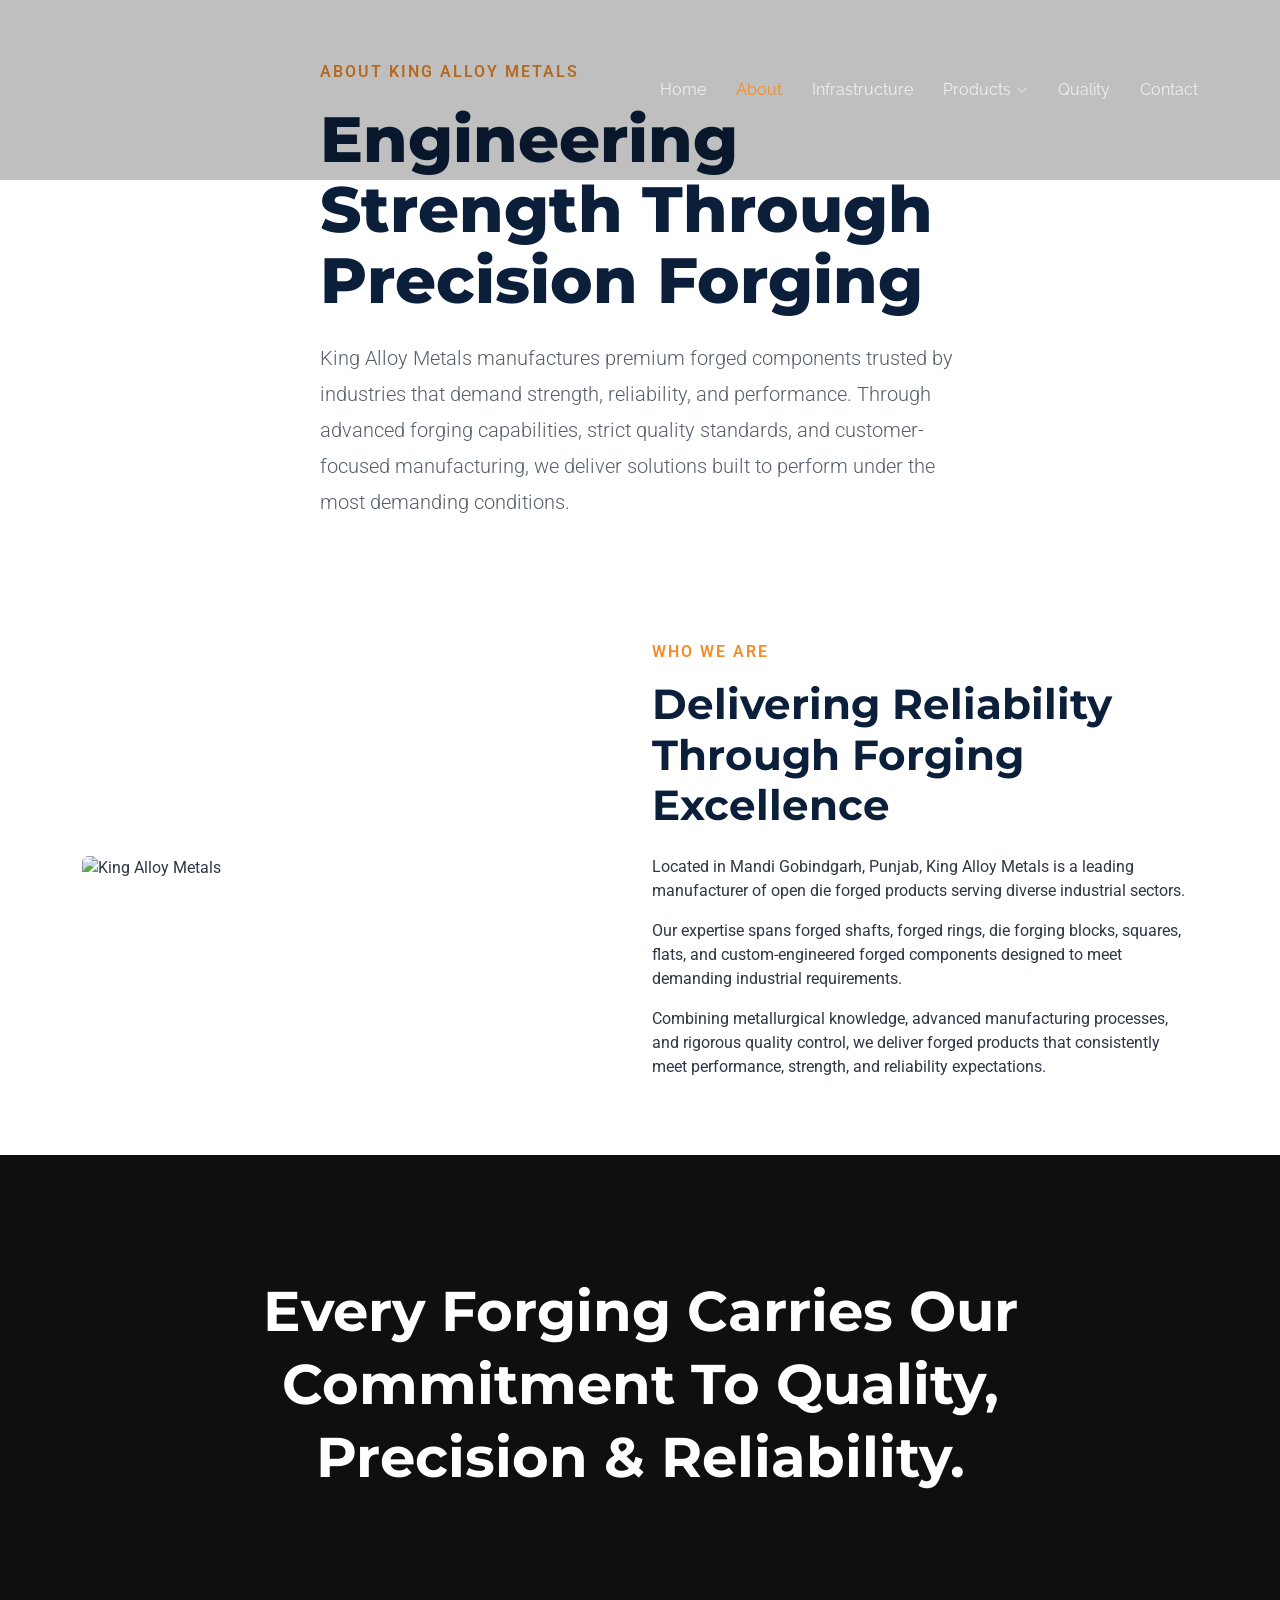
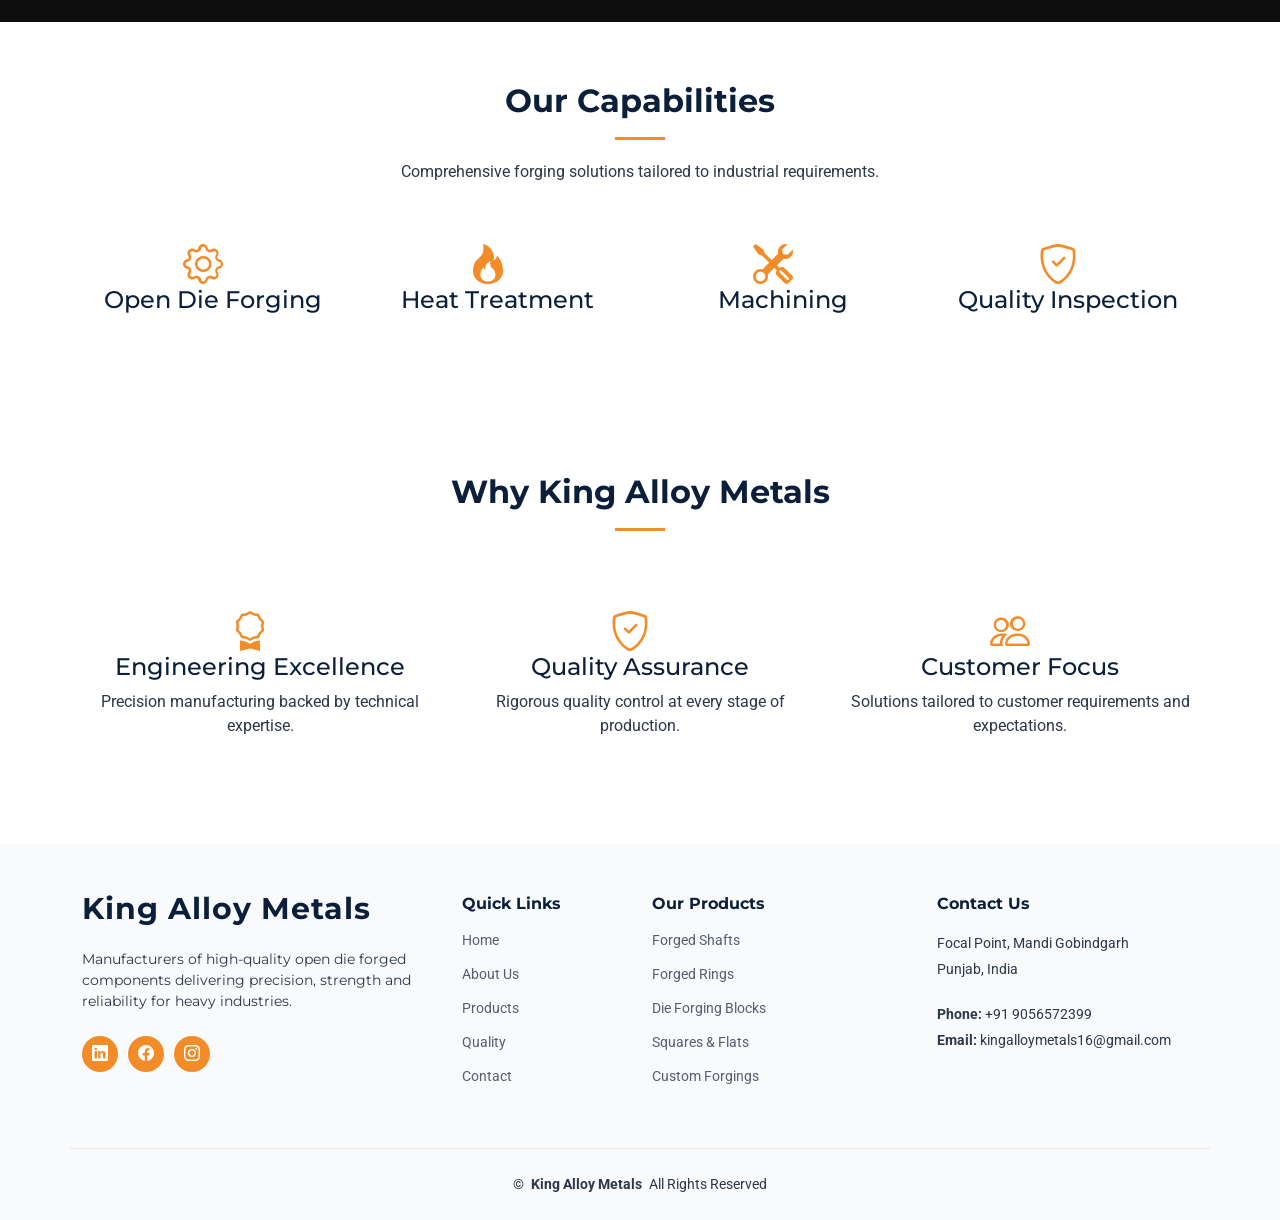
==== commit 88ec84e4: "sample whole with home , infra, contact" ====
--- a/about.html
+++ b/about.html
@@ -1,16 +1,21 @@
 <!DOCTYPE html>
 <html lang="en">
-
 <head>
   <meta charset="utf-8">
   <meta content="width=device-width, initial-scale=1.0" name="viewport">
-  <title>About - Nova Bootstrap Template</title>
-  <meta name="description" content="">
-  <meta name="keywords" content="">
-
-  <!-- Favicons -->
-  <link href="assets/img/favicon.png" rel="icon">
-  <link href="assets/img/apple-touch-icon.png" rel="apple-touch-icon">
+  <title>King Alloy Metals</title>
+  <meta name="description"
+      content="King Alloy Metals is a leading manufacturer of open die forged shafts, rings, blocks and custom forged components based in Mandi Gobindgarh, Punjab.">
+
+<meta name="keywords"
+      content="open die forging, forged shafts, forged rings, steel forging, forging manufacturer India, King Alloy Metals">
+
+  <!-- Favicons --
+  <link href="https://res.cloudinary.com/djylb2jbh/image/upload/v1771390494/kam_2_brzmcx.png" rel="icon">
+  <link href="" rel="apple-touch-icon">-->
+  <link rel="icon" type="image/png" href="https://res.cloudinary.com/djylb2jbh/image/upload/v1771390494/kam_2_brzmcx.png">
+<link rel="shortcut icon" href="https://res.cloudinary.com/djylb2jbh/image/upload/v1771016563/kam_1_f6fmvr.png">
+
 
   <!-- Fonts -->
   <link href="https://fonts.googleapis.com" rel="preconnect">
@@ -27,13 +32,6 @@
   <!-- Main CSS File -->
   <link href="assets/css/main.css" rel="stylesheet">
 
-  <!-- =======================================================
-  * Template Name: Nova
-  * Template URL: https://bootstrapmade.com/nova-bootstrap-business-template/
-  * Updated: Aug 07 2024 with Bootstrap v5.3.3
-  * Author: BootstrapMade.com
-  * License: https://bootstrapmade.com/license/
-  ======================================================== -->
 </head>
 
 <body class="about-page">
@@ -41,24 +39,21 @@
   <header id="header" class="header d-flex align-items-center fixed-top">
     <div class="container-fluid container-xl position-relative d-flex align-items-center justify-content-between">
 
-      <a href="index.html" class="logo d-flex align-items-center">
+      <a href="/" class="logo d-flex align-items-center">
         <!-- Uncomment the line below if you also wish to use an image logo -->
-        <!-- <img src="assets/img/logo.png" alt=""> -->
-        <h1 class="sitename">Nova</h1>
+        <img src="https://res.cloudinary.com/djylb2jbh/image/upload/v1771016563/kam_1_f6fmvr.png" alt="">
+        <!--<h1 class="sitename">King Alloy Metals</h1>-->
       </a>
 
       <nav id="navmenu" class="navmenu">
         <ul>
-          <li><a href="index.html">Home<br></a></li>
+          <li><a href="/">Home</a></li>
           <li><a href="about.html" class="active">About</a></li>
-          <li><a href="services.html">Services</a></li>
-          <li><a href="portfolio.html">Portfolio</a></li>
-          <li><a href="team.html">Team</a></li>
-          <li><a href="blog.html">Blog</a></li>
-          <li class="dropdown"><a href="#"><span>Dropdown</span> <i class="bi bi-chevron-down toggle-dropdown"></i></a>
+          <li><a href="services.html">Infrastructure</a></li>
+          <li class="dropdown"><a href="#"><span>Products</span> <i class="bi bi-chevron-down toggle-dropdown"></i></a>
             <ul>
-              <li><a href="#">Dropdown 1</a></li>
-              <li class="dropdown"><a href="#"><span>Deep Dropdown</span> <i class="bi bi-chevron-down toggle-dropdown"></i></a>
+              <li><a href="#">Steel Ingots</a></li>
+              <!--<li class="dropdown"><a href="#"><span>Deep Dropdown</span> <i class="bi bi-chevron-down toggle-dropdown"></i></a>
                 <ul>
                   <li><a href="#">Deep Dropdown 1</a></li>
                   <li><a href="#">Deep Dropdown 2</a></li>
@@ -66,323 +61,389 @@
                   <li><a href="#">Deep Dropdown 4</a></li>
                   <li><a href="#">Deep Dropdown 5</a></li>
                 </ul>
-              </li>
-              <li><a href="#">Dropdown 2</a></li>
+              </li>-->
+              <li><a href="#">Steel Shafts</a></li>
               <li><a href="#">Dropdown 3</a></li>
               <li><a href="#">Dropdown 4</a></li>
             </ul>
           </li>
-          <li><a href="contact.html">Contact</a></li>
+          <li><a href="coming-soon.html">Quality</a></li>
+         <!-- <li><a href="portfolio.html">Portfolio</a></li>
+          <li><a href="team.html">Team</a></li>
+          <li><a href="blog.html">Blog</a></li>-->
+          
+          <li><a href="coming-soon.html">Contact</a></li>
         </ul>
         <i class="mobile-nav-toggle d-xl-none bi bi-list"></i>
       </nav>
 
     </div>
   </header>
-
-  <main class="main">
-
-    <!-- Page Title -->
-    <div class="page-title dark-background" data-aos="fade" style="background-image: url(assets/img/about-page-title-bg.jpg);">
-      <div class="container">
-        <h1>About</h1>
-        <nav class="breadcrumbs">
-          <ol>
+<!-- =========================================
+ABOUT PAGE INTRO
+========================================== -->
+
+<section class="about-intro section">
+
+  <div class="container">
+
+    <div class="row justify-content-center">
+
+      <div class="col-lg-7">
+
+        <span class="about-tag">
+          ABOUT KING ALLOY METALS
+        </span>
+
+        <h1>
+          Engineering Strength Through
+          Precision Forging
+        </h1>
+
+        <p class="lead">
+          King Alloy Metals manufactures premium forged components
+          trusted by industries that demand strength, reliability,
+          and performance. Through advanced forging capabilities,
+          strict quality standards, and customer-focused manufacturing,
+          we deliver solutions built to perform under the most
+          demanding conditions.
+        </p>
+
+      </div>
+
+    </div>
+
+  </div>
+
+</section>
+<!-- =========================================
+WHO WE ARE
+========================================== -->
+
+<section class="about section">
+
+  <div class="container">
+
+    <div class="row align-items-center gy-5">
+
+      <div class="col-lg-6"
+           data-aos="fade-right">
+
+        <img
+          src="https://res.cloudinary.com/djylb2jbh/image/upload/v1771058143/f2_w3uthb.jpg"
+          class="img-fluid rounded"
+          alt="King Alloy Metals">
+
+      </div>
+
+      <div class="col-lg-6"
+           data-aos="fade-left">
+
+        <span class="about-small-title">
+          WHO WE ARE
+        </span>
+
+        <h2>
+          Delivering Reliability Through
+          Forging Excellence
+        </h2>
+
+        <p>
+          Located in Mandi Gobindgarh, Punjab,
+          King Alloy Metals is a leading manufacturer
+          of open die forged products serving diverse
+          industrial sectors.
+        </p>
+
+        <p>
+          Our expertise spans forged shafts,
+          forged rings, die forging blocks,
+          squares, flats, and custom-engineered
+          forged components designed to meet
+          demanding industrial requirements.
+        </p>
+
+        <p>
+          Combining metallurgical knowledge,
+          advanced manufacturing processes,
+          and rigorous quality control,
+          we deliver forged products that
+          consistently meet performance,
+          strength, and reliability expectations.
+        </p>
+
+      </div>
+
+    </div>
+
+  </div>
+
+</section>
+
+<!-- =========================================
+BRAND STATEMENT
+========================================== -->
+
+<section class="brand-statement">
+
+  <div class="container">
+
+    <div class="row justify-content-center">
+
+      <div class="col-lg-10 text-center">
+
+        <h2>
+          Every Forging Carries Our Commitment
+          To Quality, Precision & Reliability.
+        </h2>
+
+      </div>
+
+    </div>
+
+  </div>
+
+</section>
+<!-- =========================================
+OUR CAPABILITIES
+========================================== -->
+
+<section class="services section">
+
+  <div class="container section-title">
+
+    <h2>Our Capabilities</h2>
+
+    <p>
+      Comprehensive forging solutions tailored
+      to industrial requirements.
+    </p>
+
+  </div>
+
+  <div class="container">
+
+    <div class="row gy-4">
+
+      <div class="col-lg-3 col-md-6 service-item text-center">
+        <div class="icon">
+          <i class="bi bi-gear"></i>
+        </div>
+        <h4>Open Die Forging</h4>
+      </div>
+
+      <div class="col-lg-3 col-md-6 service-item text-center">
+        <div class="icon">
+          <i class="bi bi-fire"></i>
+        </div>
+        <h4>Heat Treatment</h4>
+      </div>
+
+      <div class="col-lg-3 col-md-6 service-item text-center">
+        <div class="icon">
+          <i class="bi bi-tools"></i>
+        </div>
+        <h4>Machining</h4>
+      </div>
+
+      <div class="col-lg-3 col-md-6 service-item text-center">
+        <div class="icon">
+          <i class="bi bi-shield-check"></i>
+        </div>
+        <h4>Quality Inspection</h4>
+      </div>
+
+    </div>
+
+  </div>
+
+</section>
+
+
+
+<!-- WHY CHOOSE US -->
+
+<section class="services section">
+
+  <div class="container section-title">
+
+    <h2>Why King Alloy Metals</h2>
+
+  </div>
+
+  <div class="container">
+
+    <div class="row gy-4">
+
+      <div class="col-lg-4 service-item text-center">
+
+        <div class="icon">
+          <i class="bi bi-award"></i>
+        </div>
+
+        <h4>Engineering Excellence</h4>
+
+        <p>
+          Precision manufacturing backed by
+          technical expertise.
+        </p>
+
+      </div>
+
+      <div class="col-lg-4 service-item text-center">
+
+        <div class="icon">
+          <i class="bi bi-shield-check"></i>
+        </div>
+
+        <h4>Quality Assurance</h4>
+
+        <p>
+          Rigorous quality control at every
+          stage of production.
+        </p>
+
+      </div>
+
+      <div class="col-lg-4 service-item text-center">
+
+        <div class="icon">
+          <i class="bi bi-people"></i>
+        </div>
+
+        <h4>Customer Focus</h4>
+
+        <p>
+          Solutions tailored to customer
+          requirements and expectations.
+        </p>
+
+      </div>
+
+    </div>
+
+  </div>
+
+</section>
+
+<!-- CTA --
+
+<section id="call-to-action" class="call-to-action section dark-background">
+
+  <img src="https://res.cloudinary.com/djylb2jbh/image/upload/v1771059252/f4_snnhwg.webp" alt="">
+
+  <div class="container">
+
+<div class="row justify-content-center">
+
+  <div class="col-xl-10">
+
+    <div class="text-center cta-content">
+
+      <h3>Your Trusted Forging Partner</h3>
+
+      <p>
+        Looking for high-quality forged components
+        tailored to your industrial requirements?
+      </p>
+
+      <a class="cta-btn" href="contact.html">
+        Contact Us
+      </a>
+
+    </div>
+
+  </div>
+
+</div>
+
+  </div>
+
+</section>-->
+</main>
+<footer id="footer" class="footer light-background">
+
+  <div class="footer-top">
+    <div class="container">
+      <div class="row gy-4">
+
+        <!-- COMPANY INFO -->
+        <div class="col-lg-4 col-md-12 footer-about">
+          <a href="index.html" class="logo d-flex align-items-center">
+            <span class="sitename">King Alloy Metals</span>
+          </a>
+
+          <p>
+            Manufacturers of high-quality open die forged components
+            delivering precision, strength and reliability for heavy industries.
+          </p>
+
+          <div class="social-links d-flex mt-4">
+            <a href="#"><i class="bi bi-linkedin"></i></a>
+            <a href="#"><i class="bi bi-facebook"></i></a>
+            <a href="#"><i class="bi bi-instagram"></i></a>
+          </div>
+        </div>
+
+
+        <!-- QUICK LINKS -->
+        <div class="col-lg-2 col-6 footer-links">
+          <h4>Quick Links</h4>
+          <ul>
             <li><a href="index.html">Home</a></li>
-            <li class="current">About</li>
-          </ol>
-        </nav>
-      </div>
-    </div><!-- End Page Title -->
-
-    <!-- About Section -->
-    <section id="about" class="about section">
-
-      <div class="container">
-
-        <div class="row gy-4" data-aos="fade-up" data-aos-delay="100">
-          <div class="col-lg-5">
-            <img src="assets/img/about.jpg" class="img-fluid" alt="">
-          </div>
-          <div class="col-lg-7" data-aos="fade-up" data-aos-delay="200">
-            <div class="content">
-              <h3>Voluptatem dignissimos provident quasi</h3>
-              <p>
-                Ullamco laboris nisi ut aliquip ex ea commodo consequat. Duis aute irure dolor in reprehenderit in voluptate
-                velit esse cillum dolore eu fugiat nulla pariatur. Excepteur sint occaecat cupidatat non proident
-              </p>
-              <ul>
-                <li><i class="bi bi-check-circle-fill"></i> <span>Ullamco laboris nisi ut aliquip ex ea commodo consequat.</span></li>
-                <li><i class="bi bi-check-circle-fill"></i> <span>Duis aute irure dolor in reprehenderit in voluptate velit.</span></li>
-                <li><i class="bi bi-check-circle-fill"></i> <span>Ullamco laboris nisi ut aliquip ex ea commodo consequat.</span></li>
-              </ul>
-            </div>
-          </div>
-        </div>
-
-      </div>
-
-    </section><!-- /About Section -->
-
-    <!-- Why Us Section -->
-    <section id="why-us" class="why-us section">
-
-      <div class="container">
-
-        <div class="row g-0">
-
-          <div class="col-xl-5 img-bg" data-aos="fade-up" data-aos-delay="100">
-            <img src="assets/img/why-us-bg.jpg" alt="">
-          </div>
-
-          <div class="col-xl-7 slides position-relative" data-aos="fade-up" data-aos-delay="200">
-
-            <div class="swiper init-swiper">
-              <script type="application/json" class="swiper-config">
-                {
-                  "loop": true,
-                  "speed": 600,
-                  "autoplay": {
-                    "delay": 5000
-                  },
-                  "slidesPerView": "auto",
-                  "centeredSlides": true,
-                  "pagination": {
-                    "el": ".swiper-pagination",
-                    "type": "bullets",
-                    "clickable": true
-                  },
-                  "navigation": {
-                    "nextEl": ".swiper-button-next",
-                    "prevEl": ".swiper-button-prev"
-                  }
-                }
-              </script>
-              <div class="swiper-wrapper">
-
-                <div class="swiper-slide">
-                  <div class="item">
-                    <h3 class="mb-3">Let's grow your business together</h3>
-                    <h4 class="mb-3">Optio reiciendis accusantium iusto architecto at quia minima maiores quidem, dolorum.</h4>
-                    <p>Lorem ipsum dolor sit amet consectetur adipisicing elit. Repellendus, ipsam perferendis asperiores explicabo vel tempore velit totam, natus nesciunt accusantium dicta quod quibusdam ipsum maiores nobis non, eum. Ullam reiciendis dignissimos laborum aut, magni voluptatem velit doloribus quas sapiente optio.</p>
-                  </div>
-                </div><!-- End slide item -->
-
-                <div class="swiper-slide">
-                  <div class="item">
-                    <h3 class="mb-3">Unde perspiciatis ut repellat dolorem</h3>
-                    <h4 class="mb-3">Amet cumque nam sed voluptas doloribus iusto. Dolorem eos aliquam quis.</h4>
-                    <p>Dolorem quia fuga consectetur voluptatem. Earum consequatur nulla maxime necessitatibus cum accusamus. Voluptatem dolorem ut numquam dolorum delectus autem veritatis facilis. Et ea ut repellat ea. Facere est dolores fugiat dolor.</p>
-                  </div>
-                </div><!-- End slide item -->
-
-                <div class="swiper-slide">
-                  <div class="item">
-                    <h3 class="mb-3">Aliquid non alias minus</h3>
-                    <h4 class="mb-3">Necessitatibus voluptatibus explicabo dolores a vitae voluptatum.</h4>
-                    <p>Neque voluptates aut. Soluta aut perspiciatis porro deserunt. Voluptate ut itaque velit. Aut consectetur voluptatem aspernatur sequi sit laborum. Voluptas enim dolorum fugiat aut.</p>
-                  </div>
-                </div><!-- End slide item -->
-
-                <div class="swiper-slide">
-                  <div class="item">
-                    <h3 class="mb-3">Necessitatibus suscipit non voluptatem quibusdam</h3>
-                    <h4 class="mb-3">Tempora quos est ut quia adipisci ut voluptas. Deleniti laborum soluta nihil est. Eum similique neque autem ut.</h4>
-                    <p>Ut rerum et autem vel. Et rerum molestiae aut sit vel incidunt sit at voluptatem. Saepe dolorem et sed voluptate impedit. Ad et qui sint at qui animi animi rerum.</p>
-                  </div>
-                </div><!-- End slide item -->
-
-              </div>
-              <div class="swiper-pagination"></div>
-            </div>
-
-            <div class="swiper-button-prev"></div>
-            <div class="swiper-button-next"></div>
-          </div>
-
-        </div>
-
-      </div>
-
-    </section><!-- /Why Us Section -->
-
-    <!-- Call To Action Section -->
-    <section id="call-to-action" class="call-to-action section dark-background">
-
-      <img src="assets/img/cta-bg.jpg" alt="">
-
-      <div class="container">
-        <div class="row justify-content-center" data-aos="zoom-in" data-aos-delay="100">
-          <div class="col-xl-10">
-            <div class="text-center">
-              <h3>Call To Action</h3>
-              <p>Duis aute irure dolor in reprehenderit in voluptate velit esse cillum dolore eu fugiat nulla pariatur. Excepteur sint occaecat cupidatat non proident, sunt in culpa qui officia deserunt mollit anim id est laborum.</p>
-              <a class="cta-btn" href="#">Call To Action</a>
-            </div>
-          </div>
-        </div>
-      </div>
-
-    </section><!-- /Call To Action Section -->
-
-    <!-- Team Section -->
-    <section id="team" class="team section">
-
-      <!-- Section Title -->
-      <div class="container section-title" data-aos="fade-up">
-        <h2>Our Team</h2>
-        <p>Necessitatibus eius consequatur ex aliquid fuga eum quidem sint consectetur velit</p>
-      </div><!-- End Section Title -->
-
-      <div class="container">
-
-        <div class="row gy-4">
-
-          <div class="col-lg-3 col-md-6 d-flex align-items-stretch" data-aos="fade-up" data-aos-delay="100">
-            <div class="team-member">
-              <div class="member-img">
-                <img src="assets/img/team/team-1.jpg" class="img-fluid" alt="">
-                <div class="social">
-                  <a href=""><i class="bi bi-twitter-x"></i></a>
-                  <a href=""><i class="bi bi-facebook"></i></a>
-                  <a href=""><i class="bi bi-instagram"></i></a>
-                  <a href=""><i class="bi bi-linkedin"></i></a>
-                </div>
-              </div>
-              <div class="member-info">
-                <h4>Walter White</h4>
-                <span>Chief Executive Officer</span>
-              </div>
-            </div>
-          </div><!-- End Team Member -->
-
-          <div class="col-lg-3 col-md-6 d-flex align-items-stretch" data-aos="fade-up" data-aos-delay="200">
-            <div class="team-member">
-              <div class="member-img">
-                <img src="assets/img/team/team-2.jpg" class="img-fluid" alt="">
-                <div class="social">
-                  <a href=""><i class="bi bi-twitter-x"></i></a>
-                  <a href=""><i class="bi bi-facebook"></i></a>
-                  <a href=""><i class="bi bi-instagram"></i></a>
-                  <a href=""><i class="bi bi-linkedin"></i></a>
-                </div>
-              </div>
-              <div class="member-info">
-                <h4>Sarah Jhonson</h4>
-                <span>Product Manager</span>
-              </div>
-            </div>
-          </div><!-- End Team Member -->
-
-          <div class="col-lg-3 col-md-6 d-flex align-items-stretch" data-aos="fade-up" data-aos-delay="300">
-            <div class="team-member">
-              <div class="member-img">
-                <img src="assets/img/team/team-3.jpg" class="img-fluid" alt="">
-                <div class="social">
-                  <a href=""><i class="bi bi-twitter-x"></i></a>
-                  <a href=""><i class="bi bi-facebook"></i></a>
-                  <a href=""><i class="bi bi-instagram"></i></a>
-                  <a href=""><i class="bi bi-linkedin"></i></a>
-                </div>
-              </div>
-              <div class="member-info">
-                <h4>William Anderson</h4>
-                <span>CTO</span>
-              </div>
-            </div>
-          </div><!-- End Team Member -->
-
-          <div class="col-lg-3 col-md-6 d-flex align-items-stretch" data-aos="fade-up" data-aos-delay="400">
-            <div class="team-member">
-              <div class="member-img">
-                <img src="assets/img/team/team-4.jpg" class="img-fluid" alt="">
-                <div class="social">
-                  <a href=""><i class="bi bi-twitter-x"></i></a>
-                  <a href=""><i class="bi bi-facebook"></i></a>
-                  <a href=""><i class="bi bi-instagram"></i></a>
-                  <a href=""><i class="bi bi-linkedin"></i></a>
-                </div>
-              </div>
-              <div class="member-info">
-                <h4>Amanda Jepson</h4>
-                <span>Accountant</span>
-              </div>
-            </div>
-          </div><!-- End Team Member -->
-
-        </div>
-
-      </div>
-
-    </section><!-- /Team Section -->
-
-  </main>
-
-  <footer id="footer" class="footer light-background">
-
-    <div class="footer-top">
-      <div class="container">
-        <div class="row gy-4">
-          <div class="col-lg-5 col-md-12 footer-about">
-            <a href="index.html" class="logo d-flex align-items-center">
-              <span class="sitename">Nova</span>
-            </a>
-            <p>Cras fermentum odio eu feugiat lide par naso tierra. Justo eget nada terra videa magna derita valies darta donna mare fermentum iaculis eu non diam phasellus.</p>
-            <div class="social-links d-flex mt-4">
-              <a href=""><i class="bi bi-twitter-x"></i></a>
-              <a href=""><i class="bi bi-facebook"></i></a>
-              <a href=""><i class="bi bi-instagram"></i></a>
-              <a href=""><i class="bi bi-linkedin"></i></a>
-            </div>
-          </div>
-
-          <div class="col-lg-2 col-6 footer-links">
-            <h4>Useful Links</h4>
-            <ul>
-              <li><a href="#">Home</a></li>
-              <li><a href="#">About us</a></li>
-              <li><a href="#">Services</a></li>
-              <li><a href="#">Terms of service</a></li>
-              <li><a href="#">Privacy policy</a></li>
-            </ul>
-          </div>
-
-          <div class="col-lg-2 col-6 footer-links">
-            <h4>Our Services</h4>
-            <ul>
-              <li><a href="#">Web Design</a></li>
-              <li><a href="#">Web Development</a></li>
-              <li><a href="#">Product Management</a></li>
-              <li><a href="#">Marketing</a></li>
-              <li><a href="#">Graphic Design</a></li>
-            </ul>
-          </div>
-
-          <div class="col-lg-3 col-md-12 footer-contact text-center text-md-start">
-            <h4>Contact Us</h4>
-            <p>A108 Adam Street</p>
-            <p>New York, NY 535022</p>
-            <p>United States</p>
-            <p class="mt-4"><strong>Phone:</strong> <span>+1 5589 55488 55</span></p>
-            <p><strong>Email:</strong> <span>info@example.com</span></p>
-          </div>
-
-        </div>
-      </div>
-    </div>
-
-    <div class="container copyright text-center">
-      <p>© <span>Copyright</span> <strong class="px-1 sitename">Nova</strong> <span>All Rights Reserved</span></p>
-      <div class="credits">
-        <!-- All the links in the footer should remain intact. -->
-        <!-- You can delete the links only if you've purchased the pro version. -->
-        <!-- Licensing information: https://bootstrapmade.com/license/ -->
-        <!-- Purchase the pro version with working PHP/AJAX contact form: [buy-url] -->
-        Designed by <a href="https://bootstrapmade.com/">BootstrapMade</a> | <a href="https://bootstrapmade.com/tools/">DevTools</a>
-      </div>
-    </div>
-
-  </footer>
+            <li><a href="coming-soon.html">About Us</a></li>
+            <li><a href="coming-soon.html">Products</a></li>
+            <li><a href="coming-soon.html">Quality</a></li>
+            <li><a href="coming-soon.html">Contact</a></li>
+          </ul>
+        </div>
+
+
+        <!-- PRODUCTS -->
+        <div class="col-lg-3 col-6 footer-links">
+          <h4>Our Products</h4>
+          <ul>
+            <li><a href="#">Forged Shafts</a></li>
+            <li><a href="#">Forged Rings</a></li>
+            <li><a href="#">Die Forging Blocks</a></li>
+            <li><a href="#">Squares & Flats</a></li>
+            <li><a href="#">Custom Forgings</a></li>
+          </ul>
+        </div>
+
+
+        <!-- CONTACT -->
+        <div class="col-lg-3 col-md-12 footer-contact">
+          <h4>Contact Us</h4>
+          <p>Focal Point, Mandi Gobindgarh</p>
+          <p>Punjab, India</p>
+
+          <p class="mt-4">
+            <strong>Phone:</strong>
+            <span>+91 9056572399</span>
+          </p>
+
+          <p>
+            <strong>Email:</strong>
+            <span>kingalloymetals16@gmail.com</span>
+          </p>
+        </div>
+
+      </div>
+    </div>
+  </div>
+
+
+  <!-- COPYRIGHT -->
+  <div class="container copyright text-center">
+    <p>
+      © <strong class="px-1 sitename">King Alloy Metals</strong>
+      <span>All Rights Reserved</span>
+    </p>
+  </div>
+
+</footer>
+
 
   <!-- Scroll Top -->
   <a href="#" id="scroll-top" class="scroll-top d-flex align-items-center justify-content-center"><i class="bi bi-arrow-up-short"></i></a>
@@ -402,6 +463,36 @@
   <!-- Main JS File -->
   <script src="assets/js/main.js"></script>
 
+<!-- GLIGHTBOX LIBRARY FIRST -->
+<script src="assets/vendor/glightbox/js/glightbox.min.js"></script>
+
+<!-- PRODUCT IMAGE AUTO SLIDER -->
+<script>
+document.querySelectorAll(".product-slider").forEach(slider => {
+
+  const images = slider.querySelectorAll("img");
+  let index = 0;
+
+  setInterval(() => {
+    images[index].classList.remove("active");
+    index = (index + 1) % images.length;
+    images[index].classList.add("active");
+  }, 2500);
+
+});
+</script>
+
+<!-- THEN INIT LIGHTBOX -->
+<script>
+const lightbox = GLightbox({
+  touchNavigation: true,
+  loop: true,
+  zoomable: true
+});
+</script>
+
+
+
 </body>
 
-</html>+</html>
--- a/assets/css/main.css
+++ b/assets/css/main.css
@@ -1019,6 +1019,58 @@
 .services .service-item:hover .icon i {
   color: var(--accent-color);
 }
+/* ===============================
+   INFRASTRUCTURE PAGE
+=================================*/
+
+.infrastructure {
+  padding: 90px 0;
+  background: #f9fafb;
+}
+
+.infra-subtitle {
+  font-size: 28px;
+  font-weight: 700;
+  color: #0d2238;
+  margin-bottom: 20px;
+}
+
+.infra-table {
+  width: 100%;
+  border-collapse: collapse;
+  background: #fff;
+  box-shadow: 0 6px 18px rgba(0,0,0,0.08);
+}
+
+.infra-table th {
+  background: #0d2238;
+  color: #fff;
+  padding: 12px;
+  font-weight: 600;
+}
+
+.infra-table td {
+  padding: 12px;
+  border: 1px solid #e6e6e6;
+  font-size: 15px;
+}
+
+.infra-table tr:nth-child(even) {
+  background: #f4f6f8;
+}
+
+.infra-list {
+  padding-left: 20px;
+  line-height: 2;
+  color: #495057;
+}
+
+.infra-note {
+  margin-top: 25px;
+  font-size: 16px;
+  color: #444;
+}
+
 
 /*-------------------------------------------------------------- # Call To Action Section --------------------------------------------------------------*/
 .call-to-action {
@@ -1314,6 +1366,60 @@
   margin-top: 18px;
   border-radius: 3px;
 }
+/* ======================================
+   MOBILE FIX — PRODUCT OVERLAP ISSUE
+======================================*/
+@media (max-width: 768px) {
+
+  .products {
+    padding: 40px 15px;
+  }
+
+  .products-grid {
+    display: flex;
+    flex-direction: column;
+    gap: 18px;
+  }
+
+  .product-card,
+  .product-card.large {
+    width: 100%;
+    height: 260px;   /* fixed safe height */
+    grid-row: auto;
+  }
+
+  .product-slider {
+    height: 100%;
+  }
+
+  .product-slider img {
+    height: 100%;
+    object-fit: cover;
+  }
+
+  /* remove heavy hover overlay on mobile */
+  .product-overlay {
+    opacity: 1;
+    background: linear-gradient(
+      to top,
+      rgba(0,0,0,0.45),
+      rgba(0,0,0,0.05)
+    );
+  }
+
+  .product-overlay h3 {
+    font-size: 20px;
+  }
+
+  .product-overlay p {
+    font-size: 14px;
+  }
+
+  .product-label {
+    font-size: 18px;
+    padding: 10px 14px;
+  }
+}
 
 /* ===============================
    GRID LAYOUT
@@ -1449,73 +1555,215 @@
   font-size: 18px;
 }
 
-/* ===============================
-   RESPONSIVE
-=================================*/
-
+/* ======================================
+   FINAL MOBILE FIX (WORKING VERSION)
+======================================*/
 @media (max-width: 992px) {
 
+  .products {
+    padding: 35px 12px;
+  }
+
   .products-grid {
-    grid-template-columns: 1fr;
-  }
-
+    display: flex !important;
+    flex-direction: column;
+    gap: 16px;
+  }
+
+  .product-card,
   .product-card.large {
-    grid-row: span 1;
-  }
-
-  .product-card {
-    height: 280px;
-  }
-
-  .products .section-title {
-    text-align: center;
-  }
-
-  .products .section-title::after {
+    width: 100%;
+    height: 240px !important;
+    min-height: 240px;
+    grid-row: auto !important;
+  }
+
+  .product-slider {
+    height: 100%;
+  }
+
+  .product-slider img {
+    height: 100%;
+    object-fit: cover;
+  }
+
+  /* Disable hover-only behaviour on phone */
+  .product-overlay {
+    opacity: 1;
+    background: linear-gradient(
+      to top,
+      rgba(0,0,0,0.45),
+      rgba(0,0,0,0.05)
+    );
+  }
+
+  .product-overlay h3 {
+    font-size: 19px;
+  }
+
+  .product-overlay p {
+    font-size: 14px;
+  }
+
+  .product-label {
+    font-size: 20px;
+    padding: 10px 14px;
+  }
+}----*/
+/* ======================================
+   PREMIUM MOBILE PRODUCTS LAYOUT
+======================================*
+@media (max-width: 992px) {
+
+  .products {
+    padding: 35px 12px;
+  }
+
+  /* MOBILE = column layout *
+  .products-grid {
+    display: flex !important;
+    flex-direction: column;
+    gap: 14px;
+  }
+
+  /* CARD → horizontal *
+  .product-card,
+  .product-card.large {
+    display: flex;
+    flex-direction: row;
+    height: 115px !important;
+    min-height: 115px;
+    border-radius: 10px;
+    overflow: hidden;
+    grid-row: auto !important;
+  }
+
+  /* image side *
+  .product-slider {
+    width: 38%;
+    height: 100%;
+    flex-shrink: 0;
+  }
+
+  .product-slider img {
+    width: 100%;
+    height: 100%;
+    object-fit: cover;
+  }
+
+  /* remove hover overlay on phone *
+  .product-overlay {
+    display: none;
+  }
+
+  /* label becomes content area *
+  .product-label {
+    position: relative;
+    width: 62%;
+    height: 100%;
+    display: flex;
+    align-items: center;
+    padding: 0 14px;
+    background: #fff;
+    color: #0d2238;
+    font-size: 19px;
+    font-weight: 600;
+    border-left: 1px solid #eee;
+  }
+
+  /* subtle arrow indicator *
+  .product-label::after {
+    content: "→";
     margin-left: auto;
-    margin-right: auto;
-  }
-
+    color: var(--accent-color);
+    font-size: 20px;
+    font-weight: 700;
+  }
+
+  /* title fix *
   .products .section-title h2 {
-    font-size: 34px;
+    font-size: 30px;
   }
 
   .products .section-title p {
-    font-size: 16px;
-  }
-}
+    font-size: 15px;
+  }
+}
+-----*/
 
 
 /*--------------------------------------------------------------
 # About Section
 --------------------------------------------------------------*/
-.about .content h3 {
-  font-size: 2rem;
+/* ABOUT INTRO */
+
+.about-intro {
+  padding: 180px 0 100px;
+}
+
+.about-tag {
+  display: inline-block;
+  color: var(--accent-color);
+  font-weight: 600;
+  letter-spacing: 2px;
+  margin-bottom: 20px;
+}
+
+.about-intro h1 {
+  font-size: 64px;
+  font-weight: 800;
+  line-height: 1.1;
+  margin-bottom: 25px;
+}
+
+.about-intro .lead {
+  max-width: 800px;
+  margin: auto;
+  font-size: 20px;
+  line-height: 1.8;
+  opacity: .8;
+}
+
+/* ABOUT */
+
+.about-small-title {
+  color: var(--accent-color);
+  font-weight: 600;
+  letter-spacing: 2px;
+}
+
+.about h2 {
+  margin: 15px 0 25px;
+  font-size: 42px;
   font-weight: 700;
 }
 
-.about .content p {
-  margin: 30px 0;
-  color: color-mix(in srgb, var(--default-color), transparent 40%);
-}
-
-.about .content ul {
-  list-style: none;
-  padding: 0;
-}
-
-.about .content ul li {
-  padding: 0 0 15px 0;
-  font-weight: 400;
-  display: flex;
-}
-
-.about .content ul i {
-  color: var(--accent-color);
-  font-size: 1.25rem;
-  line-height: 1.2;
-  margin-right: 0.5rem;
-}
+/* BRAND STATEMENT */
+
+.brand-statement {
+  background: #0f0f0f;
+  padding: 120px 0;
+}
+
+.brand-statement h2 {
+  color: #fff;
+  font-size: 56px;
+  line-height: 1.3;
+  font-weight: 700;
+}
+
+@media (max-width: 768px) {
+
+  .about-intro h1 {
+    font-size: 42px;
+  }
+
+  .brand-statement h2 {
+    font-size: 34px;
+  }
+
+}
+
 /* ===============================
    INDUSTRIES IMAGE CARDS
 =================================*/
